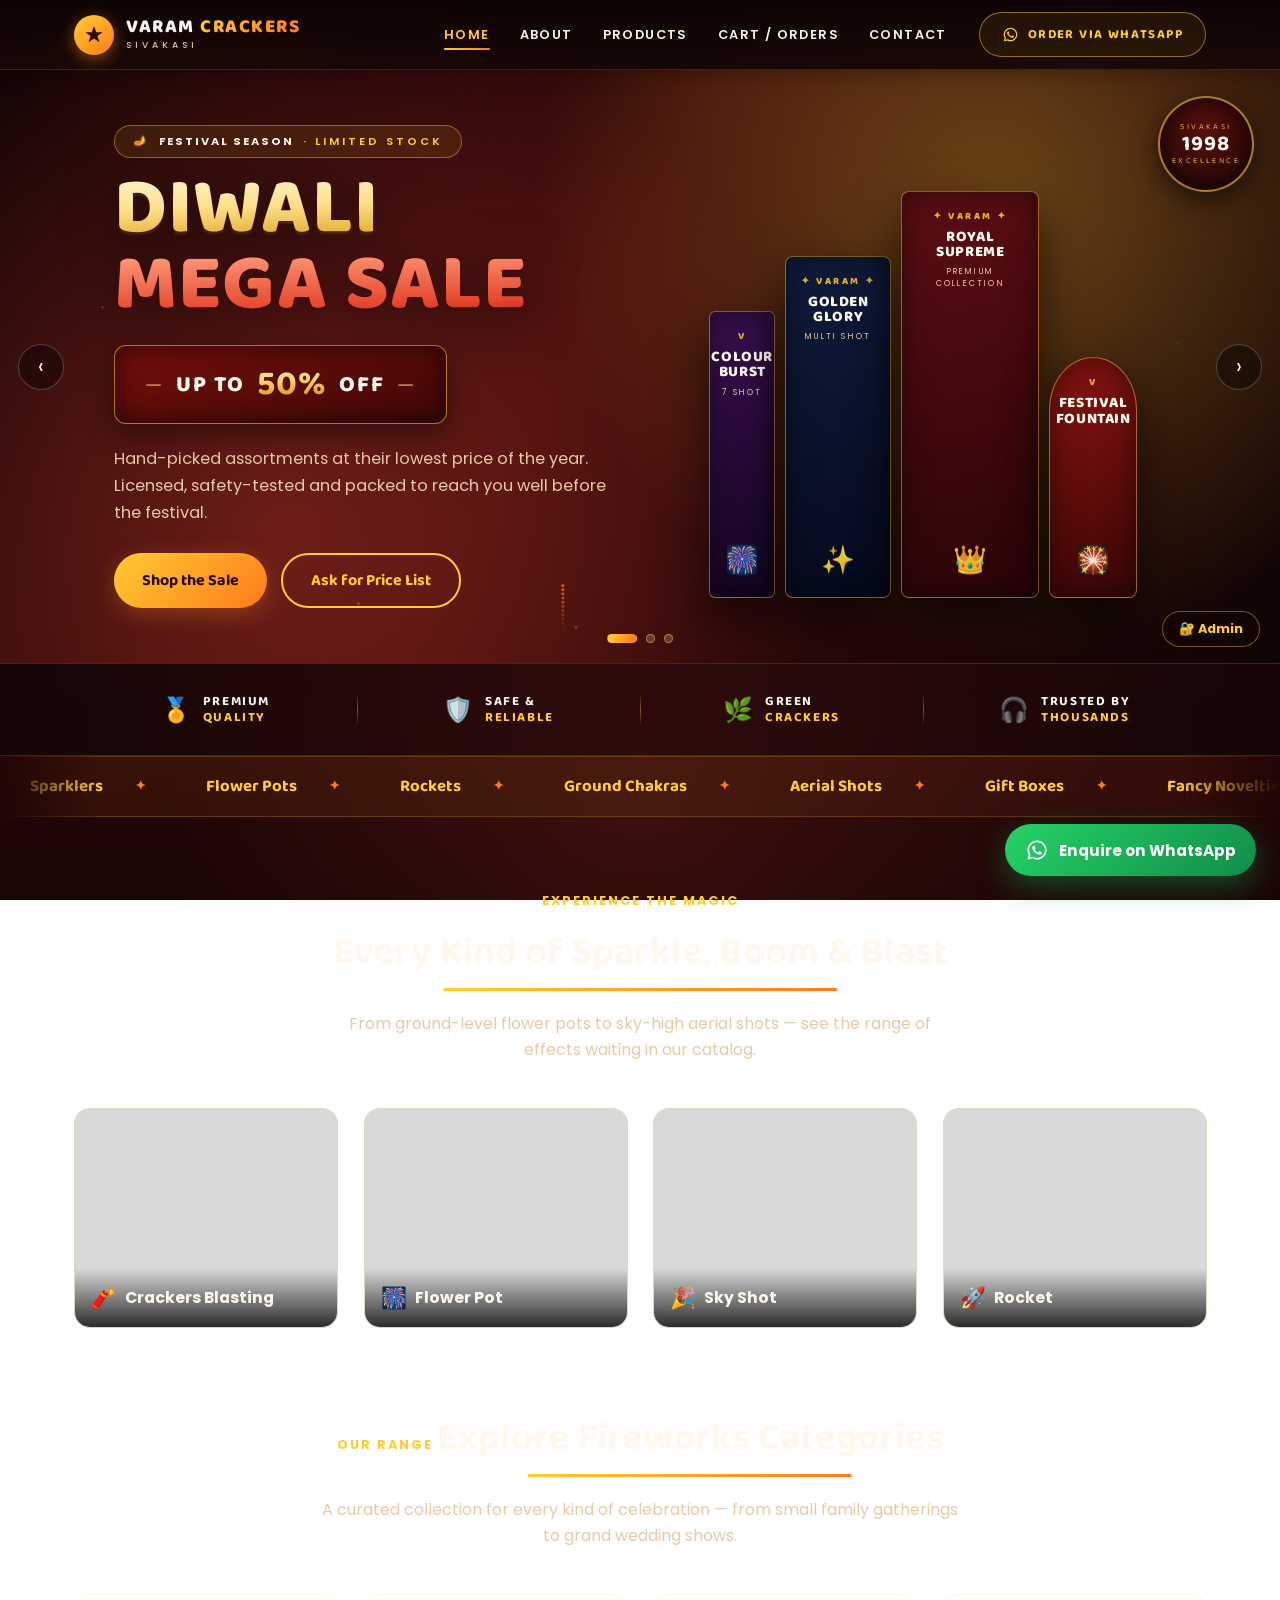
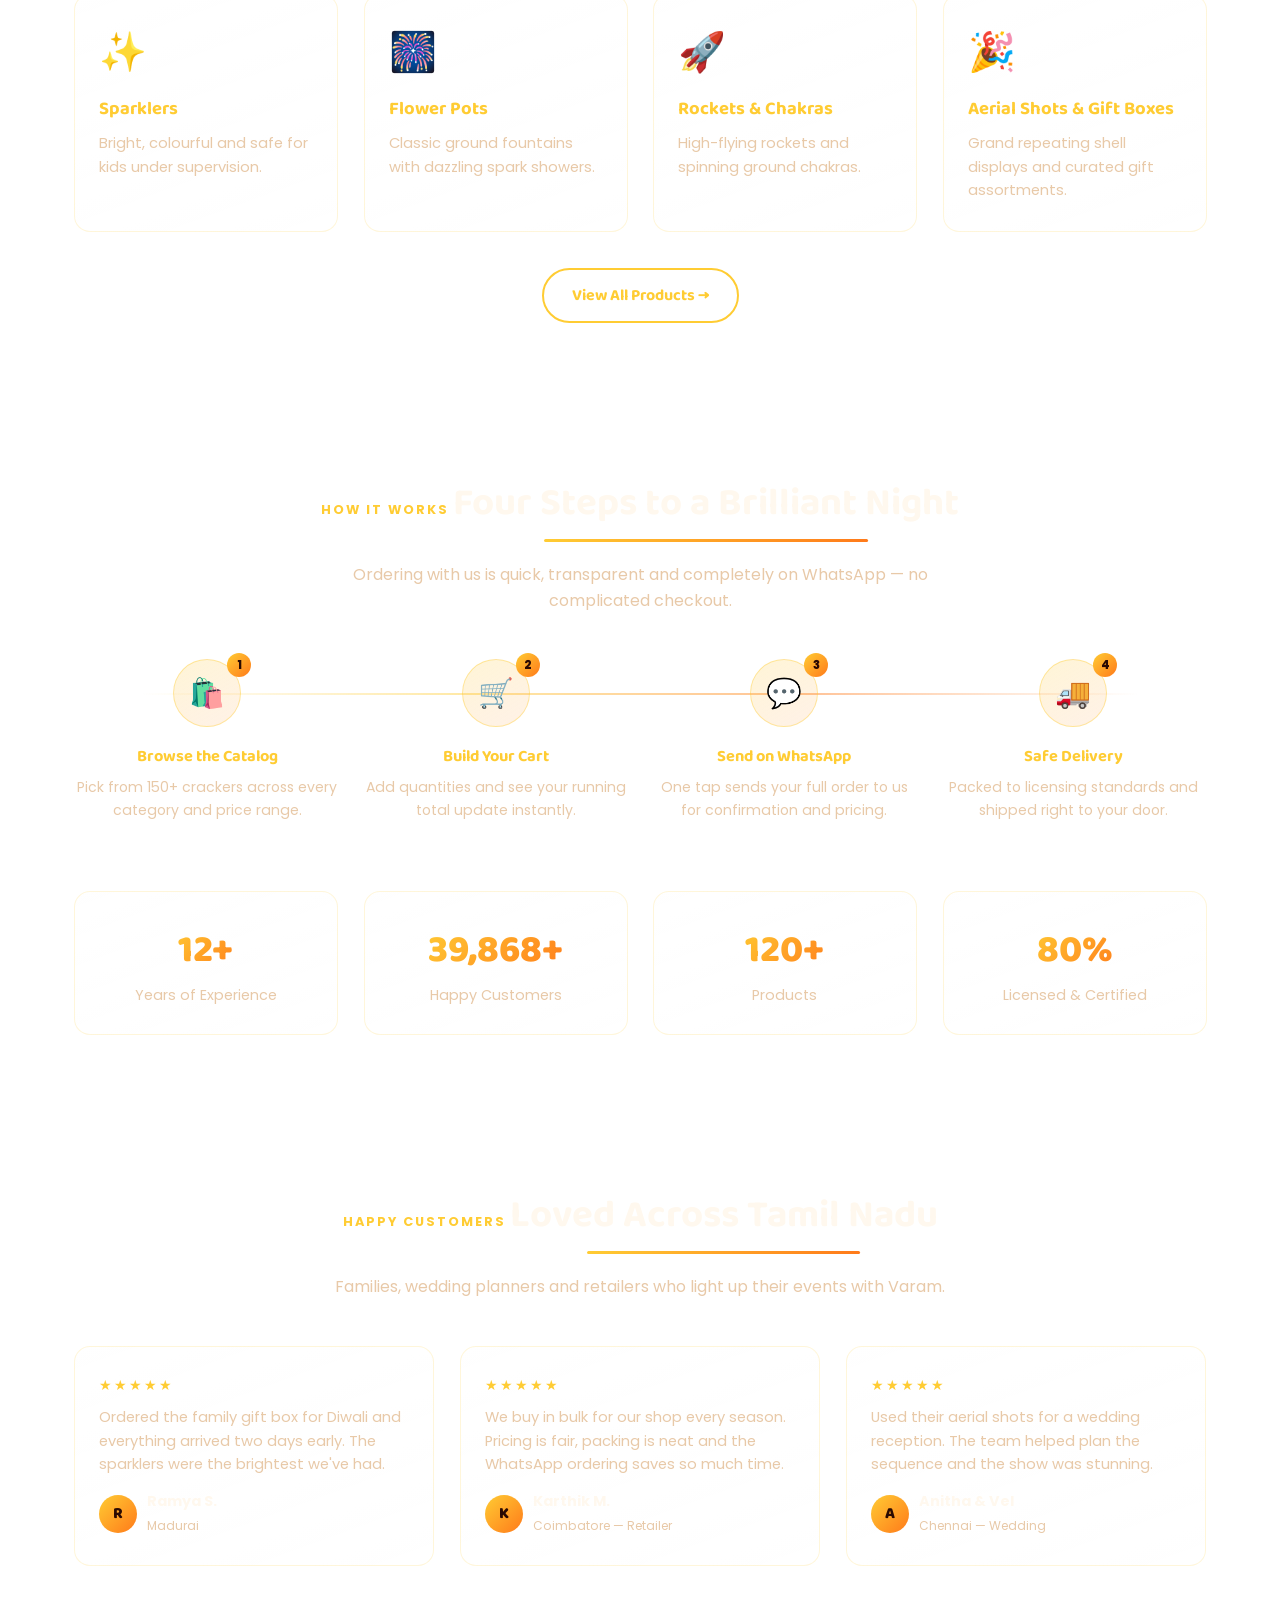
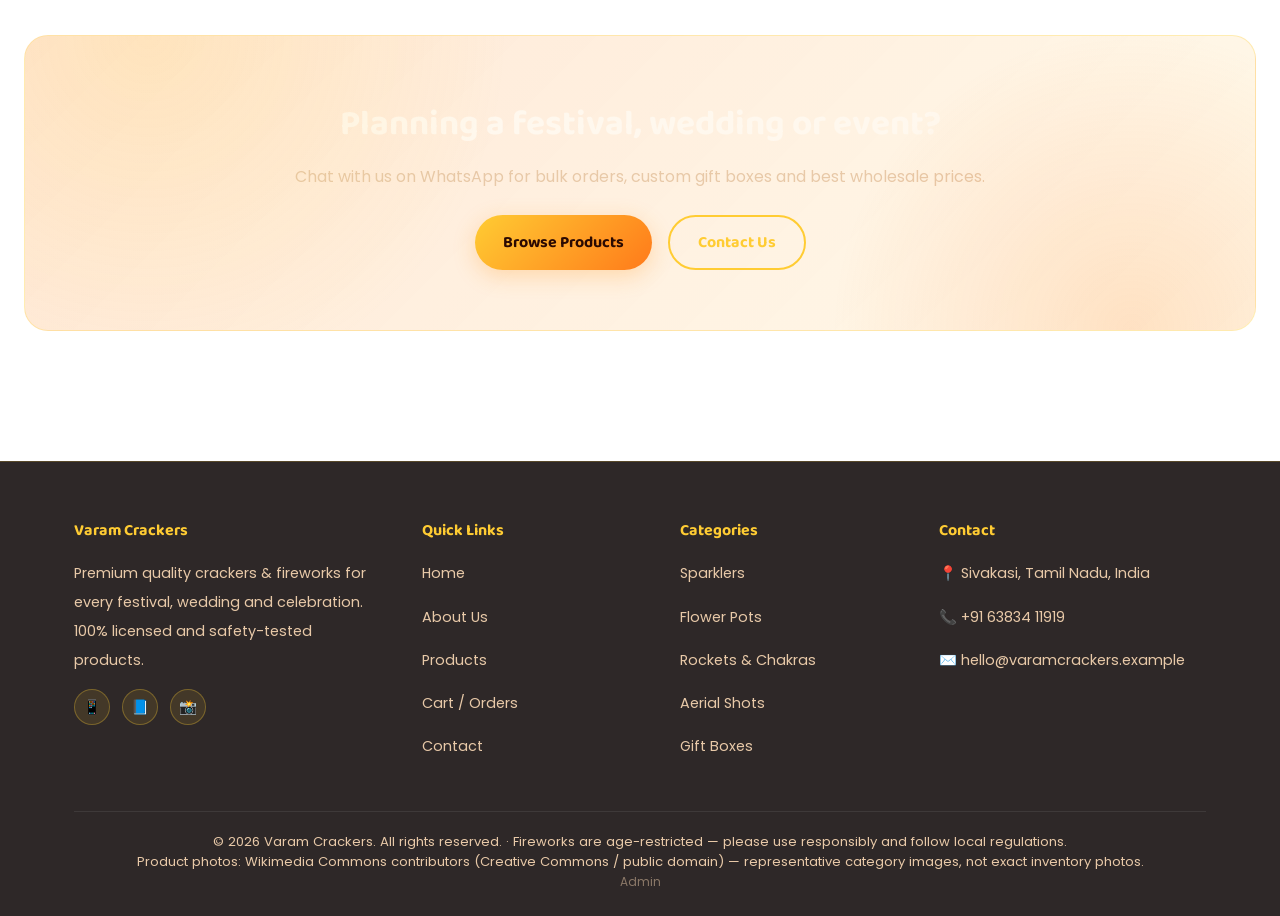
==== index.html @ 7afa8c86 "first commit" ====
<!DOCTYPE html>
<html lang="en">
<head>
<meta charset="UTF-8">
<meta name="viewport" content="width=device-width, initial-scale=1.0">
<title>Varam Crackers — Sivakasi's Pride, India's Celebration</title>
<meta name="description" content="Premium fireworks and crackers from Sivakasi for every festival, wedding and celebration. Shop sparklers, rockets, chakras, aerial shots and gift boxes.">
<link rel="icon" href="data:,">
<link rel="stylesheet" href="css/style.css">
</head>
<body>
<div class="sparkle-bg"></div>

<header class="site-header" id="site-header"></header>

<main>
  <!-- ================= HERO BANNER CAROUSEL ================= -->
  <section class="banner" id="heroBanner" aria-label="Featured offers">

    <!-- live fireworks drawn over every slide -->
    <canvas id="fireworks-canvas"></canvas>

    <!-- ---------- SLIDE 1 : DIWALI SALE ---------- -->
    <article class="banner-slide" data-theme="sale">
      <div class="slide-bg"></div>
      <div class="slide-fx"></div>
      <div class="banner-seal"><span><small>Sivakasi</small><b>1998</b><small>Excellence</small></span></div>
      <div class="banner-inner">
        <div class="banner-copy">
          <span class="banner-eyebrow">🪔 <b>Festival Season</b> · Limited Stock</span>
          <h2 class="banner-title">
            <span class="l1 gold-foil">Diwali</span>
            <span class="l2 crimson-foil">Mega Sale</span>
          </h2>
          <div class="banner-plaque">Up to <strong>50%</strong> Off</div>
          <p class="banner-sub">Hand-picked assortments at their lowest price of the year. Licensed, safety-tested and packed to reach you well before the festival.</p>
          <div class="banner-actions">
            <a href="products.html" class="btn btn-primary btn-pulse">Shop the Sale</a>
            <a href="https://wa.me/916383411919?text=Hi!%20I%27d%20like%20to%20know%20about%20the%20Diwali%20offers." target="_blank" rel="noopener" class="btn btn-outline">Ask for Price List</a>
          </div>
        </div>
        <div class="banner-art">
          <div class="pbox slim">
            <span class="pb-mark">V</span>
            <span class="pb-name">Colour<br>Burst</span>
            <span class="pb-kicker">7 Shot</span>
            <span class="pb-glyph">🎆</span>
          </div>
          <div class="pbox tall">
            <span class="pb-mark">✦ VARAM ✦</span>
            <span class="pb-name">Golden<br>Glory</span>
            <span class="pb-kicker">Multi Shot</span>
            <span class="pb-glyph">✨</span>
          </div>
          <div class="pbox wide">
            <span class="pb-mark">✦ VARAM ✦</span>
            <span class="pb-name">Royal<br>Supreme</span>
            <span class="pb-kicker">Premium Collection</span>
            <span class="pb-glyph">👑</span>
          </div>
          <div class="pbox cone">
            <span class="pb-mark">V</span>
            <span class="pb-name">Festival<br>Fountain</span>
            <span class="pb-glyph">🎇</span>
          </div>
        </div>
      </div>
    </article>

    <!-- ---------- SLIDE 2 : THE FULL RANGE ---------- -->
    <article class="banner-slide" data-theme="range">
      <div class="slide-bg"></div>
      <div class="slide-fx"></div>
      <div class="banner-seal"><span><small>Over</small><b>150</b><small>Products</small></span></div>
      <div class="banner-inner">
        <div class="banner-copy">
          <span class="banner-eyebrow">🎇 <b>The Full Range</b> · All Categories</span>
          <h2 class="banner-title">
            <span class="l1 gold-foil">Sparklers</span>
            <span class="l2 crimson-foil">to Sky Shows</span>
          </h2>
          <div class="banner-plaque">Over <strong>150</strong> Varieties</div>
          <p class="banner-sub">Kid-safe sparklers, classic flower pots, spinning chakras, thundering bijili and grand multi-shot aerial shells — every effect, one catalog.</p>
          <div class="banner-actions">
            <a href="products.html" class="btn btn-primary">Browse Catalog</a>
            <a href="about.html" class="btn btn-outline">Why Varam?</a>
          </div>
        </div>
        <div class="banner-art">
          <div class="pbox cone">
            <span class="pb-mark">V</span>
            <span class="pb-name">Flower<br>Pot</span>
            <span class="pb-glyph">🎇</span>
          </div>
          <div class="pbox wide ink">
            <span class="pb-mark">✦ VARAM ✦</span>
            <span class="pb-name">Sparkling<br>Wonders</span>
            <span class="pb-kicker">10 Shots</span>
            <span class="pb-glyph">✨</span>
          </div>
          <div class="pbox tall">
            <span class="pb-mark">✦ VARAM ✦</span>
            <span class="pb-name">Mighty<br>King</span>
            <span class="pb-kicker">King of Celebrations</span>
            <span class="pb-glyph">🦁</span>
          </div>
          <div class="pbox slim">
            <span class="pb-mark">V</span>
            <span class="pb-name">Sky<br>Rocket</span>
            <span class="pb-kicker">Aerial</span>
            <span class="pb-glyph">🚀</span>
          </div>
        </div>
      </div>
    </article>

    <!-- ---------- SLIDE 3 : BULK & WEDDINGS ---------- -->
    <article class="banner-slide" data-theme="bulk">
      <div class="slide-bg"></div>
      <div class="slide-fx"></div>
      <div class="banner-seal"><span><small>Bulk</small><b>25%</b><small>Extra Off</small></span></div>
      <div class="banner-inner">
        <div class="banner-copy">
          <span class="banner-eyebrow">🤝 <b>Wholesale &amp; Events</b> · Direct from Sivakasi</span>
          <h2 class="banner-title">
            <span class="l1 gold-foil">Bulk Orders</span>
            <span class="l2 crimson-foil">&amp; Weddings</span>
          </h2>
          <div class="banner-plaque">Factory <strong>Direct</strong> Pricing</div>
          <p class="banner-sub">Retailers, wedding planners and corporate gifting — we quote in minutes on WhatsApp and handle the licensing paperwork and safe transport.</p>
          <div class="banner-actions">
            <a href="https://wa.me/916383411919?text=Hi!%20I%27d%20like%20a%20bulk%2Fwholesale%20quote." target="_blank" rel="noopener" class="btn btn-primary btn-pulse">Get a Bulk Quote</a>
            <a href="contact.html" class="btn btn-outline">Talk to Us</a>
          </div>
        </div>
        <div class="banner-art">
          <div class="pbox tall emerald">
            <span class="pb-mark">✦ VARAM ✦</span>
            <span class="pb-name">Green<br>Line</span>
            <span class="pb-kicker">Low Emission</span>
            <span class="pb-glyph">🌿</span>
          </div>
          <div class="pbox wide">
            <span class="pb-mark">✦ VARAM ✦</span>
            <span class="pb-name">Wedding<br>Grand</span>
            <span class="pb-kicker">Event Package</span>
            <span class="pb-glyph">💍</span>
          </div>
          <div class="pbox tall ink">
            <span class="pb-mark">✦ VARAM ✦</span>
            <span class="pb-name">Bulk<br>Carton</span>
            <span class="pb-kicker">Wholesale</span>
            <span class="pb-glyph">📦</span>
          </div>
          <div class="pbox slim">
            <span class="pb-mark">V</span>
            <span class="pb-name">Gift<br>Box</span>
            <span class="pb-kicker">Corporate</span>
            <span class="pb-glyph">🎁</span>
          </div>
        </div>
      </div>
    </article>

    <button class="banner-arrow prev" type="button" aria-label="Previous slide">‹</button>
    <button class="banner-arrow next" type="button" aria-label="Next slide">›</button>
    <div class="banner-dots"></div>
    <a href="admin.html" class="admin-hero-btn" title="Admin login">🔐 Admin</a>
  </section>

  <!-- ================= TRUST STRIP ================= -->
  <div class="trust-strip">
    <div class="trust-grid">
      <div class="trust-item"><span class="ti-ico">🏅</span><span class="ti-txt">Premium<span>Quality</span></span></div>
      <div class="trust-item"><span class="ti-ico">🛡️</span><span class="ti-txt">Safe &amp;<span>Reliable</span></span></div>
      <div class="trust-item"><span class="ti-ico">🌿</span><span class="ti-txt">Green<span>Crackers</span></span></div>
      <div class="trust-item"><span class="ti-ico">🎧</span><span class="ti-txt">Trusted by<span>Thousands</span></span></div>
    </div>
  </div>

  <!-- ================= MARQUEE STRIP ================= -->
  <div class="marquee">
    <div class="marquee-track">
      <span>Sparklers</span>
      <span>Flower Pots</span>
      <span>Rockets</span>
      <span>Ground Chakras</span>
      <span>Aerial Shots</span>
      <span>Gift Boxes</span>
      <span>Fancy Novelties</span>
      <span>Bijili &amp; Bombs</span>
      <span>Kids Safe Range</span>
      <span>Bulk &amp; Wholesale</span>
    </div>
  </div>

  <!-- ================= EXPERIENCE THE MAGIC ================= -->
  <section>
    <div class="container">
      <div class="section-head" data-reveal>
        <span class="section-tag">Experience the Magic</span>
        <h2>Every Kind of Sparkle, Boom &amp; Blast</h2>
        <p>From ground-level flower pots to sky-high aerial shots — see the range of effects waiting in our catalog.</p>
      </div>
      <div class="grid grid-4">
        <div class="showcase-card" data-reveal="zoom" style="--d:0ms">
          <img src="https://commons.wikimedia.org/wiki/Special:FilePath/Firecracker%20String.jpg?width=500" alt="Crackers Blasting" loading="lazy" onerror="this.style.display='none'">
          <div class="showcase-label"><span>🧨</span> Crackers Blasting</div>
        </div>
        <div class="showcase-card" data-reveal="zoom" style="--d:110ms">
          <img src="https://commons.wikimedia.org/wiki/Special:FilePath/Diwali%20fireworks%202.jpg?width=500" alt="Flower Pot" loading="lazy" onerror="this.style.display='none'">
          <div class="showcase-label"><span>🎆</span> Flower Pot</div>
        </div>
        <div class="showcase-card" data-reveal="zoom" style="--d:220ms">
          <img src="https://commons.wikimedia.org/wiki/Special:FilePath/Different%20colors%20fireworks.jpg?width=500" alt="Sky Shot" loading="lazy" onerror="this.style.display='none'">
          <div class="showcase-label"><span>🎉</span> Sky Shot</div>
        </div>
        <div class="showcase-card" data-reveal="zoom" style="--d:330ms">
          <img src="https://commons.wikimedia.org/wiki/Special:FilePath/4th%20of%20July%20Fireworks%20-%20Washington%20DC%20(7511077340).jpg?width=500" alt="Rocket" loading="lazy" onerror="this.style.display='none'">
          <div class="showcase-label"><span>🚀</span> Rocket</div>
        </div>
      </div>
    </div>
  </section>

  <!-- ================= FEATURED CATEGORIES ================= -->
  <section style="padding-top:0;">
    <div class="container">
      <div class="section-head" data-reveal>
        <span class="section-tag">Our Range</span>
        <h2>Explore Fireworks Categories</h2>
        <p>A curated collection for every kind of celebration — from small family gatherings to grand wedding shows.</p>
      </div>
      <div class="grid grid-4">
        <div class="card beam glow-card tilt" data-reveal="flip" style="--d:0ms">
          <span class="icon">✨</span>
          <h3>Sparklers</h3>
          <p>Bright, colourful and safe for kids under supervision.</p>
        </div>
        <div class="card beam glow-card tilt" data-reveal="flip" style="--d:120ms">
          <span class="icon">🎆</span>
          <h3>Flower Pots</h3>
          <p>Classic ground fountains with dazzling spark showers.</p>
        </div>
        <div class="card beam glow-card tilt" data-reveal="flip" style="--d:240ms">
          <span class="icon">🚀</span>
          <h3>Rockets &amp; Chakras</h3>
          <p>High-flying rockets and spinning ground chakras.</p>
        </div>
        <div class="card beam glow-card tilt" data-reveal="flip" style="--d:360ms">
          <span class="icon">🎉</span>
          <h3>Aerial Shots &amp; Gift Boxes</h3>
          <p>Grand repeating shell displays and curated gift assortments.</p>
        </div>
      </div>
      <div class="text-center" style="margin-top:36px;" data-reveal>
        <a href="products.html" class="btn btn-outline">View All Products →</a>
      </div>
    </div>
  </section>

  <!-- ================= HOW IT WORKS ================= -->
  <section>
    <div class="container">
      <div class="section-head" data-reveal>
        <span class="section-tag">How It Works</span>
        <h2>Four Steps to a Brilliant Night</h2>
        <p>Ordering with us is quick, transparent and completely on WhatsApp — no complicated checkout.</p>
      </div>
      <div class="steps">
        <div class="step" data-reveal="zoom" style="--d:0ms">
          <span class="step-no">1</span>
          <div class="dot">🛍️</div>
          <h4>Browse the Catalog</h4>
          <p>Pick from 150+ crackers across every category and price range.</p>
        </div>
        <div class="step" data-reveal="zoom" style="--d:130ms">
          <span class="step-no">2</span>
          <div class="dot">🛒</div>
          <h4>Build Your Cart</h4>
          <p>Add quantities and see your running total update instantly.</p>
        </div>
        <div class="step" data-reveal="zoom" style="--d:260ms">
          <span class="step-no">3</span>
          <div class="dot">💬</div>
          <h4>Send on WhatsApp</h4>
          <p>One tap sends your full order to us for confirmation and pricing.</p>
        </div>
        <div class="step" data-reveal="zoom" style="--d:390ms">
          <span class="step-no">4</span>
          <div class="dot">🚚</div>
          <h4>Safe Delivery</h4>
          <p>Packed to licensing standards and shipped right to your door.</p>
        </div>
      </div>
    </div>
  </section>

  <!-- ================= STATS ================= -->
  <section style="padding-top:0;">
    <div class="container">
      <div class="grid grid-4">
        <div class="card stat-card glow-card" data-reveal="zoom" style="--d:0ms">
          <div class="num" data-count="15" data-suffix="+">0</div>
          <div class="label">Years of Experience</div>
        </div>
        <div class="card stat-card glow-card" data-reveal="zoom" style="--d:110ms">
          <div class="num" data-count="50000" data-suffix="+">0</div>
          <div class="label">Happy Customers</div>
        </div>
        <div class="card stat-card glow-card" data-reveal="zoom" style="--d:220ms">
          <div class="num" data-count="150" data-suffix="+">0</div>
          <div class="label">Products</div>
        </div>
        <div class="card stat-card glow-card" data-reveal="zoom" style="--d:330ms">
          <div class="num" data-count="100" data-suffix="%">0</div>
          <div class="label">Licensed &amp; Certified</div>
        </div>
      </div>
    </div>
  </section>

  <!-- ================= TESTIMONIALS ================= -->
  <section>
    <div class="container">
      <div class="section-head" data-reveal>
        <span class="section-tag">Happy Customers</span>
        <h2>Loved Across Tamil Nadu</h2>
        <p>Families, wedding planners and retailers who light up their events with Varam.</p>
      </div>
      <div class="grid grid-3">
        <div class="card quote-card glow-card" data-reveal="left" style="--d:0ms">
          <div class="stars">★★★★★</div>
          <p>Ordered the family gift box for Diwali and everything arrived two days early. The sparklers were the brightest we've had.</p>
          <div class="who">
            <span class="av">R</span>
            <span><b>Ramya S.</b><small>Madurai</small></span>
          </div>
        </div>
        <div class="card quote-card glow-card" data-reveal="zoom" style="--d:140ms">
          <div class="stars">★★★★★</div>
          <p>We buy in bulk for our shop every season. Pricing is fair, packing is neat and the WhatsApp ordering saves so much time.</p>
          <div class="who">
            <span class="av">K</span>
            <span><b>Karthik M.</b><small>Coimbatore — Retailer</small></span>
          </div>
        </div>
        <div class="card quote-card glow-card" data-reveal="right" style="--d:280ms">
          <div class="stars">★★★★★</div>
          <p>Used their aerial shots for a wedding reception. The team helped plan the sequence and the show was stunning.</p>
          <div class="who">
            <span class="av">A</span>
            <span><b>Anitha &amp; Vel</b><small>Chennai — Wedding</small></span>
          </div>
        </div>
      </div>
    </div>
  </section>

  <!-- ================= CTA BANNER ================= -->
  <section style="padding-top:0;">
    <div class="banner-cta" data-reveal="zoom">
      <h2>Planning a festival, wedding or event?</h2>
      <p>Chat with us on WhatsApp for bulk orders, custom gift boxes and best wholesale prices.</p>
      <div class="hero-actions">
        <a href="products.html" class="btn btn-primary btn-pulse">Browse Products</a>
        <a href="contact.html" class="btn btn-outline">Contact Us</a>
      </div>
    </div>
  </section>
</main>

<footer class="site-footer" id="site-footer"></footer>
<div id="whatsapp-float"></div>

<script src="js/main.js"></script>
<script>
  initSharedUI("index.html", "Hi! I'd like to enquire about your fireworks products.");
  initSlideFireworks(".slide-fx");
  initFireworksCanvas("fireworks-canvas");
  initHeroCarousel("#heroBanner", { interval: 6500 });
  initHomeAnimations();
</script>
</body>
</html>
---- css/style.css ----
/* =========================================================
   Varam Crackers — Shared Stylesheet
   ========================================================= */

@import url('https://fonts.googleapis.com/css2?family=Baloo+2:wght@500;600;700;800&family=Poppins:wght@300;400;500;600;700&display=swap');

:root{
  --maroon-1:#1a0505;
  --maroon-2:#3a0a0a;
  --maroon-3:#5c0e0e;
  --red:#c0392b;
  --red-2:#e8492f;
  --orange:#ff7a1a;
  --gold:#ffcc33;
  --gold-2:#f4b400;
  --cream:#fff8ee;
  --text-light:#fff3e0;
  --text-muted:#e8c9a8;
  --dark-glass: rgba(20,6,6,0.65);
  --shadow-glow: 0 0 25px rgba(255,204,51,0.35);
  --radius: 16px;
  --radius-sm: 10px;
  --maxw: 1180px;
}

*,*::before,*::after{ box-sizing:border-box; }
html{ scroll-behavior:smooth; }
body{
  margin:0;
  font-family:'Poppins', sans-serif;
  color:var(--text-light);
  background:
    radial-gradient(circle at 15% 20%, rgba(255,122,26,0.10), transparent 40%),
    radial-gradient(circle at 85% 10%, rgba(255,204,51,0.10), transparent 35%),
    radial-gradient(circle at 50% 90%, rgba(192,57,43,0.18), transparent 45%),
    linear-gradient(180deg, var(--maroon-1) 0%, var(--maroon-2) 45%, var(--maroon-1) 100%);
  background-attachment:fixed;
  min-height:100vh;
  overflow-x:hidden;
}

h1,h2,h3,h4,.brand,.btn,.nav-links a{
  font-family:'Baloo 2', sans-serif;
}

a{ color:inherit; text-decoration:none; }
img{ max-width:100%; display:block; }
ul{ margin:0; padding:0; list-style:none; }
input, select, textarea, button{ font-family:inherit; }

.container{
  max-width:var(--maxw);
  margin:0 auto;
  padding:0 24px;
}

/* Sparkle dots overlay */
.sparkle-bg{
  position:fixed; inset:0; pointer-events:none; z-index:0;
  background-image:
    radial-gradient(2px 2px at 20% 30%, rgba(255,204,51,0.6), transparent 60%),
    radial-gradient(2px 2px at 70% 60%, rgba(255,122,26,0.5), transparent 60%),
    radial-gradient(1.5px 1.5px at 40% 80%, rgba(255,255,255,0.4), transparent 60%),
    radial-gradient(1.5px 1.5px at 90% 25%, rgba(255,204,51,0.5), transparent 60%),
    radial-gradient(2px 2px at 55% 15%, rgba(255,255,255,0.3), transparent 60%);
  animation: twinkle 6s ease-in-out infinite alternate;
}
@keyframes twinkle{
  0%{ opacity:.5; }
  100%{ opacity:1; }
}

/* ================= HEADER ================= */
.site-header{
  position:sticky; top:0; z-index:100;
  background:var(--dark-glass);
  backdrop-filter:blur(10px);
  border-bottom:1px solid rgba(255,204,51,0.25);
  box-shadow:0 2px 20px rgba(0,0,0,0.35);
}
.header-inner{
  display:flex; align-items:center; justify-content:space-between;
  padding:14px 24px; max-width:var(--maxw); margin:0 auto;
}
.brand{
  display:flex; align-items:center; gap:10px;
  font-size:1.5rem; font-weight:700; color:var(--gold);
  letter-spacing:.3px;
}
.brand .flame{ font-size:1.7rem; filter:drop-shadow(0 0 8px rgba(255,150,30,0.8)); }
.brand small{ display:block; font-family:'Poppins',sans-serif; font-size:.6rem; font-weight:400; color:var(--text-muted); letter-spacing:2px; text-transform:uppercase; }

.nav-links{ display:flex; align-items:center; gap:6px; }
.nav-links a{
  padding:10px 16px; border-radius:999px; font-weight:600; font-size:.98rem;
  color:var(--text-light); transition:all .25s ease; position:relative;
}
.nav-links a:hover{ background:rgba(255,204,51,0.12); color:var(--gold); }
.nav-links a.active{
  background:linear-gradient(135deg, var(--gold), var(--orange));
  color:#2b0a02;
  box-shadow:var(--shadow-glow);
}
.nav-links a.cart-link{ display:flex; align-items:center; gap:6px; }
.cart-badge{
  background:var(--red-2); color:#fff; font-size:.7rem; font-weight:700;
  border-radius:999px; min-width:20px; height:20px; display:inline-flex;
  align-items:center; justify-content:center; padding:0 5px;
}

.nav-toggle{
  display:none; background:none; border:none; color:var(--gold); font-size:1.6rem; cursor:pointer;
}

@media (max-width: 860px){
  .nav-toggle{ display:block; }
  .nav-links{
    position:absolute; top:100%; left:0; right:0;
    flex-direction:column; align-items:stretch; gap:2px;
    background:rgba(20,6,6,0.97); backdrop-filter:blur(10px);
    padding:12px; border-bottom:1px solid rgba(255,204,51,0.25);
    display:none;
  }
  .nav-links.open{ display:flex; }
  .nav-links a{ text-align:center; }
}

/* ================= BUTTONS ================= */
.btn{
  display:inline-flex; align-items:center; justify-content:center; gap:8px;
  padding:13px 28px; border-radius:999px; font-weight:700; font-size:1rem;
  border:none; cursor:pointer; transition:transform .2s ease, box-shadow .2s ease;
  white-space:nowrap;
}
.btn:hover{ transform:translateY(-2px); }
.btn-primary{
  background:linear-gradient(135deg, var(--gold) 0%, var(--orange) 100%);
  color:#2b0a02; box-shadow:0 6px 20px rgba(255,150,30,0.35);
}
.btn-primary:hover{ box-shadow:0 10px 28px rgba(255,150,30,0.5); }
.btn-outline{
  background:transparent; color:var(--gold); border:2px solid var(--gold);
}
.btn-outline:hover{ background:rgba(255,204,51,0.12); }
.btn-whatsapp{
  background:linear-gradient(135deg,#25d366,#128c4a); color:#fff;
  box-shadow:0 6px 20px rgba(37,211,102,0.35);
}
.btn-block{ width:100%; }
.btn-sm{ padding:8px 16px; font-size:.85rem; }
.btn:disabled{ opacity:.5; cursor:not-allowed; transform:none; }

/* ================= HERO ================= */
.hero{
  position:relative; padding:90px 24px 70px; text-align:center; overflow:hidden;
}
.hero canvas{ position:absolute; inset:0; width:100%; height:100%; z-index:0; }
.hero-content{ position:relative; z-index:2; max-width:820px; margin:0 auto; }
.hero-tag{
  display:inline-block; padding:6px 18px; border-radius:999px; margin-bottom:18px;
  background:rgba(255,204,51,0.12); border:1px solid rgba(255,204,51,0.4);
  color:var(--gold); font-weight:600; font-size:.85rem; letter-spacing:1px;
}
.hero h1{
  font-size:clamp(2.2rem, 5vw, 3.6rem); line-height:1.1; margin:0 0 18px;
  background:linear-gradient(135deg,#fff8ee, var(--gold) 55%, var(--orange));
  -webkit-background-clip:text; background-clip:text; color:transparent;
}
.hero p{ font-size:1.15rem; color:var(--text-muted); margin:0 0 32px; line-height:1.6; }
.hero-actions{ display:flex; gap:16px; justify-content:center; flex-wrap:wrap; }

.admin-hero-btn{
  position:absolute; top:18px; right:24px; z-index:3;
  display:inline-flex; align-items:center; gap:6px;
  padding:8px 16px; border-radius:999px; font-size:.8rem; font-weight:700;
  color:var(--gold); border:1.5px solid rgba(255,204,51,0.4); background:rgba(20,6,6,0.55);
  backdrop-filter:blur(6px); transition:all .2s ease;
}
.admin-hero-btn:hover{ background:rgba(255,204,51,0.15); border-color:var(--gold); }
@media (max-width:560px){
  .admin-hero-btn{ top:10px; right:12px; padding:7px 12px; font-size:.72rem; }
}

/* ================= SECTIONS ================= */
section{ position:relative; z-index:1; padding:70px 0; }
.section-head{ text-align:center; max-width:640px; margin:0 auto 46px; }
.section-tag{ color:var(--gold); font-weight:700; letter-spacing:2px; font-size:.8rem; text-transform:uppercase; }
.section-head h2{ font-size:clamp(1.7rem,3.5vw,2.4rem); margin:10px 0 12px; color:var(--cream); }
.section-head p{ color:var(--text-muted); line-height:1.6; }

/* ================= CARDS / GRID ================= */
.grid{ display:grid; gap:26px; }
.grid-4{ grid-template-columns:repeat(4,1fr); }
.grid-3{ grid-template-columns:repeat(3,1fr); }
.grid-2{ grid-template-columns:repeat(2,1fr); }
@media (max-width:980px){ .grid-4{ grid-template-columns:repeat(2,1fr);} .grid-3{ grid-template-columns:repeat(2,1fr);} }
@media (max-width:620px){ .grid-4,.grid-3,.grid-2{ grid-template-columns:1fr; } }

.card{
  background:linear-gradient(160deg, rgba(255,255,255,0.05), rgba(255,255,255,0.02));
  border:1px solid rgba(255,204,51,0.18);
  border-radius:var(--radius);
  padding:28px 24px;
  transition:transform .25s ease, box-shadow .25s ease, border-color .25s ease;
}
.card:hover{
  transform:translateY(-6px);
  border-color:rgba(255,204,51,0.5);
  box-shadow:0 14px 34px rgba(0,0,0,0.35), var(--shadow-glow);
}
.card .icon{ font-size:2.4rem; margin-bottom:14px; display:block; }
.card h3{ margin:0 0 8px; color:var(--gold); font-size:1.15rem; }
.card p{ color:var(--text-muted); font-size:.92rem; line-height:1.6; margin:0; }

.stat-card{ text-align:center; }
.stat-card .num{
  font-family:'Baloo 2',sans-serif; font-size:2.4rem; font-weight:800;
  background:linear-gradient(135deg,var(--gold),var(--orange));
  -webkit-background-clip:text; background-clip:text; color:transparent;
}
.stat-card .label{ color:var(--text-muted); font-size:.9rem; margin-top:4px; }

/* ================= HOME SHOWCASE CARDS ================= */
.showcase-card{
  position:relative; border-radius:var(--radius); overflow:hidden; height:220px;
  border:1px solid rgba(255,204,51,0.18); background:rgba(0,0,0,0.15);
}
.showcase-card img{ width:100%; height:100%; object-fit:cover; transition:transform .35s ease; display:block; }
.showcase-card:hover img{ transform:scale(1.08); }
.showcase-label{
  position:absolute; bottom:0; left:0; right:0; padding:14px 16px;
  background:linear-gradient(180deg, transparent, rgba(0,0,0,0.8));
  color:var(--cream); font-weight:700; display:flex; align-items:center; gap:8px; font-size:.98rem;
}
.showcase-label span{ font-size:1.3rem; }

/* ================= PRODUCT CARD ================= */
.category-bar{ display:flex; gap:10px; flex-wrap:wrap; justify-content:center; margin-bottom:40px; }
.chip{
  padding:9px 18px; border-radius:999px; border:1.5px solid rgba(255,204,51,0.35);
  background:rgba(255,255,255,0.03); color:var(--text-light); font-weight:600; font-size:.88rem;
  cursor:pointer; transition:all .2s ease;
}
.chip:hover{ border-color:var(--gold); }
.chip.active{ background:linear-gradient(135deg,var(--gold),var(--orange)); color:#2b0a02; border-color:transparent; }

.product-card{
  display:flex; flex-direction:column; background:linear-gradient(160deg, rgba(255,255,255,0.05), rgba(255,255,255,0.02));
  border:1px solid rgba(255,204,51,0.18); border-radius:var(--radius); overflow:hidden;
  transition:transform .25s ease, box-shadow .25s ease, border-color .25s ease;
}
.product-card:hover{ transform:translateY(-6px); border-color:rgba(255,204,51,0.5); box-shadow:0 14px 34px rgba(0,0,0,0.35), var(--shadow-glow); }
.product-media{
  height:170px; display:flex; align-items:center; justify-content:center; font-size:3.4rem;
  background:radial-gradient(circle at 50% 30%, rgba(255,204,51,0.18), transparent 70%), rgba(0,0,0,0.15);
  position:relative; overflow:hidden;
}
.product-media img{
  width:100%; height:100%; object-fit:cover;
  filter:saturate(1.1) contrast(1.05);
  transition:transform .3s ease;
}
.product-card:hover .product-media img{ transform:scale(1.06); }
.product-fallback-icon{ font-size:3.4rem; line-height:1; }
.product-tag{
  position:absolute; top:10px; left:10px; background:var(--red-2); color:#fff;
  font-size:.68rem; font-weight:700; padding:4px 10px; border-radius:999px; text-transform:uppercase; letter-spacing:.5px;
}
.product-body{ padding:18px 20px 20px; display:flex; flex-direction:column; gap:10px; flex:1; }
.product-body h3{ margin:0; color:var(--cream); font-size:1.05rem; }
.product-cat{ color:var(--gold); font-size:.75rem; font-weight:600; text-transform:uppercase; letter-spacing:.5px; }
.product-desc{ color:var(--text-muted); font-size:.85rem; line-height:1.5; margin:0; flex:1; }
.product-price{ font-size:1.25rem; font-weight:800; color:var(--gold); font-family:'Baloo 2',sans-serif; }
.product-price span{ font-size:.75rem; color:var(--text-muted); font-weight:500; }

.qty-row{ display:flex; align-items:center; gap:10px; }
.stepper{ display:flex; align-items:center; border:1.5px solid rgba(255,204,51,0.35); border-radius:999px; overflow:hidden; }
.stepper button{
  width:32px; height:32px; background:rgba(255,204,51,0.08); color:var(--gold); border:none;
  font-size:1.1rem; cursor:pointer; font-weight:700;
}
.stepper button:hover{ background:rgba(255,204,51,0.2); }
.stepper input{
  width:42px; text-align:center; background:transparent; border:none; color:var(--text-light); font-weight:600;
}
.stepper input:focus{ outline:none; }

/* ================= PRODUCT LIST VIEW ================= */
.product-list{ display:flex; flex-direction:column; gap:18px; }
.product-row{
  display:flex; align-items:center; gap:22px; padding:18px;
  background:linear-gradient(160deg, rgba(255,255,255,0.05), rgba(255,255,255,0.02));
  border:1px solid rgba(255,204,51,0.18); border-radius:var(--radius);
  transition:transform .2s ease, box-shadow .2s ease, border-color .2s ease;
}
.product-row:hover{
  transform:translateY(-3px); border-color:rgba(255,204,51,0.5);
  box-shadow:0 12px 28px rgba(0,0,0,0.3), var(--shadow-glow);
}
.product-row-media{
  position:relative; width:110px; height:110px; border-radius:12px; overflow:hidden; flex-shrink:0;
  background:radial-gradient(circle at 50% 30%, rgba(255,204,51,0.18), transparent 70%), rgba(0,0,0,0.15);
  display:flex; align-items:center; justify-content:center; font-size:2.4rem;
}
.product-row-media img{ width:100%; height:100%; object-fit:cover; filter:saturate(1.1) contrast(1.05); }
.product-row-media .product-tag{ position:absolute; top:6px; left:6px; font-size:.6rem; padding:3px 8px; }
.product-row-body{ flex:1; min-width:0; display:flex; flex-direction:column; gap:4px; }
.product-row-body h3{ margin:2px 0 4px; color:var(--cream); font-size:1.08rem; }
.product-row-body .product-desc{ margin:0; }
.product-row-actions{ display:flex; flex-direction:column; align-items:flex-end; gap:12px; flex-shrink:0; }
.qty-label{ margin:0; font-size:.78rem; color:var(--text-muted); font-weight:600; }

/* ===== Quantity stepper (− / +) — shared by product & admin pages ===== */
.qty-stepper{
  display:inline-flex; align-items:center; border:1.5px solid rgba(255,204,51,0.3);
  border-radius:10px; background:rgba(0,0,0,0.25); overflow:hidden;
}
.qty-stepper:focus-within{ border-color:var(--gold); }
.qty-stepper .qty-btn{
  width:32px; height:38px; flex-shrink:0; display:flex; align-items:center; justify-content:center;
  background:rgba(255,204,51,0.08); color:var(--gold); border:none; padding:0;
  font-size:1.15rem; font-weight:700; line-height:1; cursor:pointer;
  transition:background .15s ease, color .15s ease;
  -webkit-user-select:none; user-select:none;
}
.qty-stepper .qty-btn:hover{ background:rgba(255,204,51,0.22); }
.qty-stepper .qty-btn:active{ background:rgba(255,204,51,0.34); }
.qty-stepper .qty-btn:disabled{ opacity:.35; cursor:not-allowed; background:rgba(255,204,51,0.05); }
.qty-stepper .qty-input,
.qty-stepper .stock-qty-input{
  width:48px; height:38px; text-align:center; padding:0 2px; border:none;
  background:transparent; color:var(--text-light); font-weight:700;
}
.qty-stepper .qty-input:focus,
.qty-stepper .stock-qty-input:focus{ outline:none; }
/* hide native number spinner arrows */
.qty-stepper input[type=number]{ -moz-appearance:textfield; appearance:textfield; }
.qty-stepper input[type=number]::-webkit-outer-spin-button,
.qty-stepper input[type=number]::-webkit-inner-spin-button{ -webkit-appearance:none; margin:0; }

@media (max-width:720px){
  .product-row{ flex-wrap:wrap; }
  .product-row-actions{ width:100%; align-items:stretch; }
  .qty-row{ justify-content:space-between; }
}

.low-stock-note{ color:#ffb020; font-size:.78rem; font-weight:700; margin:2px 0 0; }
.product-row.out-of-stock{ opacity:.65; }
.product-row.out-of-stock .product-row-media img{ filter:grayscale(0.6); }
.stock-badge{
  position:absolute; top:6px; right:6px; z-index:2; background:rgba(20,6,6,0.9); color:#ff8a80;
  font-size:.62rem; font-weight:700; padding:3px 8px; border-radius:999px; text-transform:uppercase; letter-spacing:.5px;
  border:1px solid rgba(255,138,128,0.5);
}

/* ================= TOAST ================= */
.toast{
  position:fixed; bottom:100px; right:24px; z-index:400;
  background:linear-gradient(135deg,var(--gold),var(--orange)); color:#2b0a02;
  padding:14px 22px; border-radius:12px; font-weight:700; box-shadow:0 10px 30px rgba(0,0,0,0.4);
  opacity:0; transform:translateY(20px); transition:all .35s ease; pointer-events:none;
}
.toast.show{ opacity:1; transform:translateY(0); }

/* ================= WHATSAPP FLOAT ================= */
.wa-float{
  position:fixed; bottom:24px; right:24px; z-index:300;
  display:flex; align-items:center; gap:10px;
  background:linear-gradient(135deg,#25d366,#128c4a); color:#fff;
  padding:14px 20px; border-radius:999px; font-weight:700; font-size:.95rem;
  box-shadow:0 10px 30px rgba(18,140,74,0.5);
  animation: pulseWa 2.4s ease-in-out infinite;
}
.wa-float:hover{ transform:scale(1.05); }
.wa-float svg{ width:24px; height:24px; }
@keyframes pulseWa{
  0%,100%{ box-shadow:0 10px 30px rgba(18,140,74,0.5); }
  50%{ box-shadow:0 10px 40px rgba(37,211,102,0.85); }
}
@media (max-width:560px){
  .wa-float span{ display:none; }
  .wa-float{ padding:16px; }
}

/* ================= FOOTER ================= */
.site-footer{
  background:rgba(10,3,3,0.85); border-top:1px solid rgba(255,204,51,0.2);
  padding:56px 0 24px; margin-top:60px;
}
.footer-grid{ display:grid; grid-template-columns:1.4fr 1fr 1fr 1.2fr; gap:36px; margin-bottom:36px; }
@media (max-width:800px){ .footer-grid{ grid-template-columns:1fr 1fr; } }
@media (max-width:520px){ .footer-grid{ grid-template-columns:1fr; } }
.footer-grid h4{ color:var(--gold); margin:0 0 16px; font-size:1rem; }
.footer-grid p, .footer-grid a{ color:var(--text-muted); font-size:.9rem; line-height:2; }
.footer-grid a:hover{ color:var(--gold); }
.footer-bottom{
  border-top:1px solid rgba(255,255,255,0.08); padding-top:20px; text-align:center;
  color:var(--text-muted); font-size:.82rem;
}
.customer-file-widget{
  display:flex; align-items:center; justify-content:center; gap:12px; flex-wrap:wrap;
  padding-bottom:20px; margin-bottom:20px; border-bottom:1px solid rgba(255,255,255,0.08);
}
.file-status{ font-size:.82rem; color:var(--text-muted); }
.file-status.connected{ color:#4ade80; font-weight:600; }
.form-note{
  display:flex; gap:10px; align-items:flex-start; background:rgba(37,211,102,0.08);
  border:1px solid rgba(37,211,102,0.3); border-radius:var(--radius-sm); padding:12px 16px;
  font-size:.82rem; color:var(--text-muted); margin-bottom:20px;
}
.social-row{ display:flex; gap:12px; margin-top:6px; }
.social-row a{
  width:36px; height:36px; border-radius:50%; display:flex; align-items:center; justify-content:center;
  background:rgba(255,204,51,0.1); border:1px solid rgba(255,204,51,0.3);
}
.social-row a:hover{ background:var(--gold); color:#2b0a02; }

/* ================= FORMS ================= */
.form-panel{
  background:linear-gradient(160deg, rgba(255,255,255,0.05), rgba(255,255,255,0.02));
  border:1px solid rgba(255,204,51,0.2); border-radius:var(--radius); padding:34px;
}
.form-row{ display:grid; gap:18px; margin-bottom:18px; }
.form-row.two{ grid-template-columns:1fr 1fr; }
@media (max-width:600px){ .form-row.two{ grid-template-columns:1fr; } }
label{ display:block; font-size:.85rem; font-weight:600; color:var(--gold); margin-bottom:8px; }
input[type=text], input[type=tel], input[type=email], input[type=number], input[type=password], select, textarea{
  width:100%; padding:13px 16px; border-radius:var(--radius-sm); border:1.5px solid rgba(255,204,51,0.25);
  background:rgba(0,0,0,0.25); color:var(--text-light); font-size:.95rem; transition:border-color .2s ease;
}
input::placeholder, textarea::placeholder{ color:rgba(232,201,168,0.55); }

/* password field with show/hide eye toggle */
.pw-field{ position:relative; }
.pw-field input{ padding-right:48px; }
.pw-toggle{
  position:absolute; top:50%; right:6px; transform:translateY(-50%);
  width:36px; height:36px; display:flex; align-items:center; justify-content:center;
  background:transparent; border:none; padding:0; cursor:pointer;
  color:var(--text-muted); border-radius:8px; transition:color .18s ease, background .18s ease;
}
.pw-toggle:hover{ color:var(--gold); background:rgba(255,204,51,0.12); }
.pw-toggle svg{ width:20px; height:20px; display:block; }
.pw-toggle .eye-off{ display:none; }
.pw-toggle.showing{ color:var(--gold); }
.pw-toggle.showing .eye-on{ display:none; }
.pw-toggle.showing .eye-off{ display:block; }
/* kill Edge/IE's built-in reveal button so there aren't two */
.pw-field input::-ms-reveal, .pw-field input::-ms-clear{ display:none; }
input:focus, select:focus, textarea:focus{ outline:none; border-color:var(--gold); }
input[readonly]{ background:rgba(255,204,51,0.08); font-weight:700; color:var(--gold); cursor:not-allowed; }
textarea{ resize:vertical; min-height:90px; }
.field-hint{ font-size:.75rem; color:var(--text-muted); margin-top:6px; }
.error-msg{ color:#ff8a80; font-size:.78rem; margin-top:6px; display:none; }
.invalid{ border-color:#ff5c4d !important; }
.invalid + .error-msg{ display:block; }

/* ================= CART PAGE ================= */
.cart-layout{ display:grid; grid-template-columns:1.3fr 1fr; gap:32px; align-items:start; }
@media (max-width:900px){ .cart-layout{ grid-template-columns:1fr; } }
.cart-item{
  display:flex; align-items:center; gap:16px; padding:16px; border-radius:var(--radius-sm);
  border:1px solid rgba(255,204,51,0.15); background:rgba(255,255,255,0.03); margin-bottom:14px;
}
.cart-item .media{ font-size:2rem; width:56px; height:56px; border-radius:12px; display:flex; align-items:center; justify-content:center; background:rgba(255,204,51,0.1); flex-shrink:0; overflow:hidden; }
.cart-item .media img{ width:100%; height:100%; object-fit:cover; }
.cart-item .info{ flex:1; min-width:0; }
.cart-item .info h4{ margin:0 0 4px; color:var(--cream); font-size:.98rem; }
.cart-item .info .unit-price{ color:var(--text-muted); font-size:.8rem; }
.cart-item .subtotal{ font-weight:700; color:var(--gold); min-width:80px; text-align:right; }
.cart-item .remove-btn{ background:none; border:none; color:#ff8a80; font-size:1.2rem; cursor:pointer; padding:4px 8px; }
.cart-item-warning{ color:#ff8a80; font-size:.78rem; font-weight:600; margin-top:4px; }
.empty-state{ text-align:center; padding:60px 20px; color:var(--text-muted); }
.empty-state .icon{ font-size:3rem; margin-bottom:16px; }

.summary-row{ display:flex; justify-content:space-between; padding:10px 0; color:var(--text-muted); font-size:.92rem; border-bottom:1px dashed rgba(255,204,51,0.2); }
.summary-row.total{ color:var(--gold); font-weight:800; font-size:1.15rem; border-bottom:none; padding-top:16px; }

.badge-note{
  display:flex; gap:10px; align-items:flex-start; background:rgba(255,204,51,0.08);
  border:1px solid rgba(255,204,51,0.25); border-radius:var(--radius-sm); padding:14px 16px; font-size:.85rem; color:var(--text-muted);
  margin-top:18px;
}

/* misc */
.mt-0{ margin-top:0; }
.text-center{ text-align:center; }
.divider{ height:1px; background:rgba(255,204,51,0.15); margin:24px 0; }
.pill-list{ display:flex; flex-wrap:wrap; gap:10px; justify-content:center; }
.pill-list li{
  background:rgba(255,204,51,0.08); border:1px solid rgba(255,204,51,0.25); padding:8px 16px;
  border-radius:999px; font-size:.85rem; color:var(--text-muted); font-weight:600;
}
.banner-cta{
  text-align:center; padding:60px 24px; border-radius:24px; margin:0 24px;
  background:linear-gradient(135deg, rgba(255,122,26,0.18), rgba(255,204,51,0.1));
  border:1px solid rgba(255,204,51,0.3);
}
.banner-cta h2{ color:var(--cream); font-size:clamp(1.6rem,3vw,2.2rem); margin:0 0 12px; }
.banner-cta p{ color:var(--text-muted); margin:0 0 26px; }

/* ================= COLLAPSIBLE SECTION ================= */
.btn.collapse-btn{
  display:flex; align-items:center; justify-content:center; gap:10px;
}
.btn.collapse-btn .chev{
  font-size:.85em; line-height:1; transition:transform .22s ease; display:inline-block;
}
.btn.collapse-btn[aria-expanded="true"] .chev{ transform:rotate(180deg); }
.btn.collapse-btn .chev-right{ transition:transform .22s ease; display:inline-block; }
.btn.collapse-btn:hover .chev-right{ transform:translateX(4px); }
.collapse-body{ animation:collapseIn .22s ease; }
@keyframes collapseIn{
  from{ opacity:0; transform:translateY(-6px); }
  to{ opacity:1; transform:none; }
}

/* ================= EXCEL STOCK IMPORT ================= */
.drop-zone{
  border:2px dashed rgba(255,204,51,0.35); border-radius:var(--radius); padding:30px 20px;
  text-align:center; background:rgba(0,0,0,0.18); cursor:pointer;
  transition:border-color .18s ease, background .18s ease, transform .18s ease;
}
.drop-zone:hover{ border-color:var(--gold); background:rgba(255,204,51,0.07); }
.drop-zone.dragging{ border-color:var(--gold); background:rgba(255,204,51,0.14); transform:scale(1.01); }
.drop-zone .dz-icon{ font-size:2.2rem; margin-bottom:10px; }
.drop-zone .dz-main{ color:var(--cream); font-weight:700; margin:0 0 6px; }
.drop-zone .dz-sub{ color:var(--text-muted); font-size:.8rem; margin:0; }
.drop-zone input[type=file]{ display:none; }

.import-summary{
  display:flex; flex-wrap:wrap; gap:10px; margin:18px 0 14px;
}
.import-chip{
  font-size:.78rem; font-weight:700; padding:6px 12px; border-radius:999px;
  background:rgba(255,204,51,0.1); border:1px solid rgba(255,204,51,0.3); color:var(--text-muted);
}
.import-chip.ok{ color:#4ade80; border-color:rgba(74,222,128,0.4); background:rgba(74,222,128,0.1); }
.import-chip.warn{ color:#ffb020; border-color:rgba(255,176,32,0.4); background:rgba(255,176,32,0.1); }

.import-table-wrap{ max-height:320px; overflow-y:auto; border:1px solid rgba(255,204,51,0.18); border-radius:var(--radius-sm); }
table.import-table{ width:100%; border-collapse:collapse; font-size:.85rem; }
table.import-table th, table.import-table td{ padding:9px 12px; text-align:left; border-bottom:1px solid rgba(255,204,51,0.12); }
table.import-table th{
  position:sticky; top:0; z-index:1; background:#2b0808; color:var(--gold);
  font-size:.72rem; text-transform:uppercase; letter-spacing:.5px;
}
table.import-table td{ color:var(--text-light); }
table.import-table tr:last-child td{ border-bottom:none; }
table.import-table td.num{ text-align:right; font-weight:700; font-variant-numeric:tabular-nums; }
table.import-table td.was{ color:var(--text-muted); }
table.import-table td.now{ color:var(--gold); }
table.import-table .renamed{ display:block; font-size:.72rem; color:var(--text-muted); margin-top:2px; }
.delta-up{ color:#4ade80; font-weight:700; }
.delta-down{ color:#ff8a80; font-weight:700; }
.delta-same{ color:var(--text-muted); }

.import-actions{ display:flex; flex-wrap:wrap; gap:10px; margin-top:18px; }
.import-actions .btn{ flex:1; min-width:180px; }
.import-unmatched{
  margin-top:14px; background:rgba(255,176,32,0.08); border:1px solid rgba(255,176,32,0.3);
  border-radius:var(--radius-sm); padding:12px 14px; font-size:.8rem; color:var(--text-muted);
}
.import-unmatched strong{ color:#ffb020; }
.import-unmatched ul{ margin:8px 0 0; padding-left:18px; list-style:disc; }
.import-unmatched li{ margin:3px 0; }

/* ================= ADMIN TOPBAR (profile / settings) ================= */
.admin-topbar{
  display:flex; align-items:center; gap:12px; justify-content:flex-end;
  margin-bottom:20px; position:relative;
}
.admin-topbar .topbar-hello{
  margin-right:auto; color:var(--text-muted); font-size:.9rem;
}
.admin-topbar .topbar-hello strong{ color:var(--cream); font-weight:700; }
.icon-btn{
  width:44px; height:44px; flex-shrink:0; display:flex; align-items:center; justify-content:center;
  border-radius:50%; cursor:pointer; padding:0;
  background:rgba(255,204,51,0.08); border:1.5px solid rgba(255,204,51,0.3); color:var(--gold);
  transition:background .18s ease, border-color .18s ease, transform .18s ease;
}
.icon-btn:hover{ background:rgba(255,204,51,0.2); border-color:var(--gold); transform:translateY(-1px); }
.icon-btn.active{ background:var(--gold); border-color:var(--gold); color:#3a0a0a; }
.icon-btn svg{ width:22px; height:22px; display:block; }

.admin-popover{
  display:none; position:absolute; top:56px; right:0; z-index:40; width:min(340px, calc(100vw - 40px));
  background:linear-gradient(160deg, #2b0808, #1d0505);
  border:1px solid rgba(255,204,51,0.35); border-radius:var(--radius);
  box-shadow:0 18px 44px rgba(0,0,0,0.55); padding:20px; text-align:left;
}
.admin-popover.open{ display:block; }
.admin-popover h3{ margin:0 0 4px; color:var(--cream); font-size:1rem; }
.admin-popover .pop-note{ color:var(--text-muted); font-size:.78rem; line-height:1.5; margin:0 0 16px; }
.admin-popover label{ font-size:.78rem; }
.admin-popover .form-row{ margin-bottom:12px; }
.admin-popover .divider{ margin:16px 0; }

.profile-head{ display:flex; align-items:center; gap:12px; margin-bottom:16px; }
.profile-avatar{
  width:52px; height:52px; flex-shrink:0; border-radius:50%; display:flex; align-items:center; justify-content:center;
  background:linear-gradient(135deg, var(--gold), var(--gold-2)); color:#3a0a0a;
  font-family:'Baloo 2',sans-serif; font-weight:800; font-size:1.15rem; letter-spacing:.5px;
}
.profile-head .who{ min-width:0; }
.profile-head .who .nm{ color:var(--cream); font-weight:700; font-size:1rem; margin:0; overflow-wrap:anywhere; }
.role-badge{
  display:inline-block; margin-top:4px; font-size:.68rem; font-weight:700; letter-spacing:.6px;
  text-transform:uppercase; padding:3px 10px; border-radius:999px;
  background:rgba(255,204,51,0.14); border:1px solid rgba(255,204,51,0.35); color:var(--gold);
}
.pw-strength{ font-size:.75rem; font-weight:700; margin-top:6px; }
.pw-strength.weak{ color:#ff8a80; }
.pw-strength.fair{ color:#ffb020; }
.pw-strength.good{ color:#4ade80; }

@media (max-width:600px){
  .admin-popover{ right:auto; left:0; }
  .admin-topbar .topbar-hello{ font-size:.82rem; }
}

/* ================= ADMIN PANEL ================= */
.admin-row{
  display:flex; align-items:center; gap:18px; padding:16px;
  background:linear-gradient(160deg, rgba(255,255,255,0.05), rgba(255,255,255,0.02));
  border:1px solid rgba(255,204,51,0.18); border-radius:var(--radius-sm); margin-bottom:12px;
}
.admin-row-media{
  width:64px; height:64px; border-radius:10px; overflow:hidden; flex-shrink:0;
  display:flex; align-items:center; justify-content:center; font-size:1.8rem;
  background:rgba(255,204,51,0.08);
}
.admin-row-media img{ width:100%; height:100%; object-fit:cover; }
.admin-row-body{ flex:1; min-width:0; }
.admin-row-body h4{ margin:2px 0; color:var(--cream); font-size:.98rem; }
.admin-row-price{ color:var(--text-muted); font-size:.85rem; }
.admin-row-toggle{ display:flex; align-items:center; gap:14px; flex-shrink:0; flex-wrap:wrap; justify-content:flex-end; }
.stock-state{ font-size:.8rem; font-weight:700; min-width:96px; text-align:right; }
.stock-state.in{ color:#4ade80; }
.stock-state.out{ color:#ff8a80; }
.qty-edit{ display:flex; align-items:center; gap:8px; }

.switch{ position:relative; display:inline-block; width:46px; height:26px; flex-shrink:0; }
.switch input{ opacity:0; width:0; height:0; position:absolute; }
.slider{
  position:absolute; cursor:pointer; inset:0; background:rgba(255,255,255,0.15);
  border-radius:999px; transition:.2s; border:1px solid rgba(255,204,51,0.3);
}
.slider::before{
  content:""; position:absolute; height:18px; width:18px; left:3px; bottom:3px;
  background:#fff; border-radius:50%; transition:.2s;
}
.switch input:checked + .slider{ background:linear-gradient(135deg,var(--gold),var(--orange)); }
.switch input:checked + .slider::before{ transform:translateX(20px); }

@media (max-width:600px){
  .admin-row{ flex-wrap:wrap; }
}

/* ----- Admin stock table (simple data table — no photos/cards) ----- */
.admin-stock-table-wrap{
  overflow-x:auto; border:1px solid rgba(255,204,51,0.18); border-radius:var(--radius-sm);
}
table.admin-stock-table{ width:100%; border-collapse:collapse; min-width:760px; table-layout:fixed; }
table.admin-stock-table th{
  text-align:left; padding:12px 14px; font-size:.72rem; font-weight:700; text-transform:uppercase;
  letter-spacing:.6px; color:var(--gold); background:rgba(255,204,51,0.08);
  border-bottom:1px solid rgba(255,204,51,0.18); white-space:nowrap;
}
table.admin-stock-table td{
  padding:12px 14px; border-bottom:1px solid rgba(255,204,51,0.1); vertical-align:middle;
  color:var(--text-light); font-size:.88rem; overflow-wrap:break-word;
}
table.admin-stock-table tr:last-child td{ border-bottom:none; }
table.admin-stock-table tr:hover td{ background:rgba(255,255,255,0.02); }
/* Fixed column widths so the header always sits directly over its
   column's content, no matter how wide any single row's text is. */
table.admin-stock-table th:nth-child(1), table.admin-stock-table td:nth-child(1){ width:26%; color:var(--cream); font-weight:700; }
table.admin-stock-table th:nth-child(2), table.admin-stock-table td:nth-child(2){ width:20%; color:var(--text-muted); }
table.admin-stock-table th:nth-child(3), table.admin-stock-table td:nth-child(3){ width:14%; color:var(--text-muted); }
table.admin-stock-table th:nth-child(4), table.admin-stock-table td:nth-child(4){ width:12%; }
table.admin-stock-table th:nth-child(5), table.admin-stock-table td:nth-child(5){ width:10%; }
table.admin-stock-table th:nth-child(6), table.admin-stock-table td:nth-child(6){ width:18%; }
table.admin-stock-table td.num, table.admin-stock-table th.num{ text-align:center; }
table.admin-stock-table td.admin-stock-update, table.admin-stock-table th.admin-stock-update{ text-align:center; }
table.admin-stock-table .stock-state{ font-size:.88rem; font-weight:700; }
table.admin-stock-table .stock-state.in{ color:#4ade80; }
table.admin-stock-table .stock-state.low{ color:#ffb020; }
table.admin-stock-table .stock-state.out{ color:#ff8a80; }
.stock-warning{ display:block; font-size:.68rem; font-weight:700; margin-top:2px; }
.stock-warning.low{ color:#ffb020; }
.stock-warning.out{ color:#ff8a80; }
table.admin-stock-table .qty-edit{ display:inline-flex; flex-wrap:nowrap; justify-content:center; }

@media (max-width:600px){
  table.admin-stock-table{ min-width:680px; }
}

.admin-footer-link{ opacity:.5; font-size:.75rem; }
.admin-footer-link:hover{ opacity:1; }


/* =========================================================
   HOME PAGE — CREATIVE / ANIMATED LAYER
   (scoped mostly to .home-* and [data-reveal] so other pages
   are untouched)
   ========================================================= */

/* ---------- SCROLL REVEAL ---------- */
[data-reveal]{
  opacity:0;
  transform:translateY(34px);
  transition:opacity .8s cubic-bezier(.16,1,.3,1), transform .8s cubic-bezier(.16,1,.3,1);
  will-change:opacity, transform;
}
[data-reveal="left"]{ transform:translateX(-46px); }
[data-reveal="right"]{ transform:translateX(46px); }
[data-reveal="zoom"]{ transform:scale(.9); }
[data-reveal="flip"]{ transform:perspective(900px) rotateX(-14deg) translateY(30px); }
[data-reveal].revealed{
  opacity:1;
  transform:none;
}

/* ---------- HERO UPGRADES ---------- */
.hero{ padding:110px 24px 90px; min-height:88vh; display:flex; align-items:center; }
.hero-content{ width:100%; }

/* soft moving colour orbs behind the hero */
.hero-orbs{ position:absolute; inset:0; z-index:0; pointer-events:none; overflow:hidden; }
.hero-orbs i{
  position:absolute; border-radius:50%; filter:blur(70px); opacity:.5;
  animation:orbDrift 18s ease-in-out infinite alternate;
}
.hero-orbs i:nth-child(1){ width:340px; height:340px; left:-80px; top:6%;  background:rgba(255,122,26,.45); animation-duration:20s; }
.hero-orbs i:nth-child(2){ width:300px; height:300px; right:-70px; top:22%; background:rgba(255,204,51,.35); animation-duration:26s; animation-delay:-6s; }
.hero-orbs i:nth-child(3){ width:380px; height:380px; left:38%; bottom:-140px; background:rgba(192,57,43,.5); animation-duration:23s; animation-delay:-11s; }
@keyframes orbDrift{
  0%{   transform:translate3d(0,0,0) scale(1); }
  50%{  transform:translate3d(50px,-40px,0) scale(1.15); }
  100%{ transform:translate3d(-40px,30px,0) scale(.92); }
}

.hero-tag{
  position:relative; overflow:hidden;
  animation:fadeUp .9s cubic-bezier(.16,1,.3,1) both;
}
.hero-tag::after{
  content:""; position:absolute; inset:0;
  background:linear-gradient(110deg, transparent 20%, rgba(255,255,255,.45), transparent 80%);
  transform:translateX(-120%);
  animation:sheen 3.6s ease-in-out 1.4s infinite;
}
@keyframes sheen{ 0%{ transform:translateX(-120%);} 55%,100%{ transform:translateX(160%);} }

/* IMPORTANT: the gradient must live on the inner lines, NOT on the <h1>.
   A parent with background-clip:text uses ALL descendant glyphs as its mask,
   so opacity:0 children still punch through — which made every rotating
   word show at once. Each line now clips its own gradient. */
.hero h1{
  background:none;
  -webkit-background-clip:border-box; background-clip:border-box;
  color:var(--cream);
  animation:fadeUp 1s cubic-bezier(.16,1,.3,1) .1s both;
}
.hero h1 .hl-line,
.word-rotator > span{
  background:linear-gradient(115deg,#fff8ee 0%, var(--gold) 35%, var(--orange) 55%, #fff8ee 80%);
  background-size:250% auto;
  -webkit-background-clip:text; background-clip:text;
  color:transparent;
  animation:shimmerText 7s linear infinite;
}
.hero h1 .hl-line{ display:inline-block; }
@keyframes shimmerText{ to{ background-position:250% center; } }

.hero p{ animation:fadeUp 1s cubic-bezier(.16,1,.3,1) .22s both; }
.hero-actions{ animation:fadeUp 1s cubic-bezier(.16,1,.3,1) .34s both; }

@keyframes fadeUp{
  from{ opacity:0; transform:translateY(28px); }
  to{ opacity:1; transform:none; }
}

/* rotating word inside the headline */
.word-rotator{
  display:inline-grid;
  vertical-align:top;
  justify-items:center;
  text-align:center;
  perspective:600px;
}
.word-rotator > span{
  grid-area:1/1;
  white-space:nowrap;
  opacity:0;
  visibility:hidden;
  transform:translateY(55%) rotateX(-75deg);
  transition:opacity .45s ease, transform .55s cubic-bezier(.16,1,.3,1), visibility .55s;
}
.word-rotator > span.on{ opacity:1; visibility:visible; transform:none; }
.word-rotator > span.out{ opacity:0; visibility:visible; transform:translateY(-55%) rotateX(75deg); }

/* animated scroll cue */
.scroll-cue{
  position:absolute; left:50%; bottom:22px; transform:translateX(-50%);
  z-index:3; display:flex; flex-direction:column; align-items:center; gap:8px;
  color:var(--text-muted); font-size:.7rem; letter-spacing:2.5px; text-transform:uppercase;
  animation:fadeUp 1s ease 1s both;
}
.scroll-cue .mouse{
  width:24px; height:38px; border:2px solid rgba(255,204,51,.55); border-radius:14px;
  position:relative;
}
.scroll-cue .mouse::before{
  content:""; position:absolute; left:50%; top:7px; width:3px; height:7px; border-radius:2px;
  background:var(--gold); transform:translateX(-50%);
  animation:wheel 1.8s ease-in-out infinite;
}
@keyframes wheel{ 0%{ opacity:0; transform:translate(-50%,0);} 30%{opacity:1;} 100%{ opacity:0; transform:translate(-50%,14px);} }
@media (max-width:860px){ .scroll-cue{ display:none; } }

/* ---------- BUTTONS: shimmer + ripple ---------- */
.btn{ position:relative; overflow:hidden; }
.btn::before{
  content:""; position:absolute; top:0; left:-140%; width:60%; height:100%;
  background:linear-gradient(100deg, transparent, rgba(255,255,255,.35), transparent);
  transform:skewX(-22deg); transition:left .65s ease; pointer-events:none;
}
.btn:hover::before{ left:150%; }
.btn-primary{ box-shadow:0 6px 22px rgba(255,150,30,.28); }
.btn-pulse{ animation:btnPulse 2.6s ease-in-out infinite; }
@keyframes btnPulse{
  0%,100%{ box-shadow:0 6px 22px rgba(255,150,30,.30); }
  50%{ box-shadow:0 10px 34px rgba(255,150,30,.62); }
}

/* ---------- MARQUEE STRIP ---------- */
.marquee{
  position:relative; z-index:1; overflow:hidden; padding:16px 0;
  border-block:1px solid rgba(255,204,51,.2);
  background:linear-gradient(90deg, rgba(255,122,26,.10), rgba(255,204,51,.06), rgba(192,57,43,.12));
  -webkit-mask-image:linear-gradient(90deg, transparent, #000 8%, #000 92%, transparent);
  mask-image:linear-gradient(90deg, transparent, #000 8%, #000 92%, transparent);
}
.marquee-track{ display:flex; width:max-content; animation:marquee 28s linear infinite; }
.marquee:hover .marquee-track{ animation-play-state:paused; }
.marquee-track span{
  display:inline-flex; align-items:center; gap:10px; padding:0 30px;
  font-family:'Baloo 2',sans-serif; font-weight:700; font-size:1.05rem;
  color:var(--gold); white-space:nowrap;
}
.marquee-track span::after{ content:"✦"; color:var(--orange); font-size:.8rem; margin-left:22px; }
@keyframes marquee{ from{ transform:translateX(0);} to{ transform:translateX(-50%);} }

/* ---------- TILT / GLOW CARDS ---------- */
.tilt{
  transform-style:preserve-3d;
  transition:transform .18s ease-out, box-shadow .3s ease, border-color .3s ease;
}
.glow-card{ position:relative; overflow:hidden; isolation:isolate; }
.glow-card::before{
  content:""; position:absolute; inset:-1px; z-index:-1; border-radius:inherit;
  background:radial-gradient(320px circle at var(--mx,50%) var(--my,50%), rgba(255,204,51,.22), transparent 62%);
  opacity:0; transition:opacity .35s ease;
}
.glow-card:hover::before{ opacity:1; }

.card .icon{ transition:transform .35s cubic-bezier(.34,1.56,.64,1); display:inline-block; }
.card:hover .icon{ transform:translateY(-6px) scale(1.18) rotate(-8deg); }

/* animated gradient border on hover */
.card.beam{ position:relative; }
.card.beam::after{
  content:""; position:absolute; inset:0; border-radius:inherit; padding:1.5px;
  background:conic-gradient(from var(--a,0deg), transparent 0 62%, var(--gold) 78%, var(--orange) 88%, transparent 100%);
  -webkit-mask:linear-gradient(#000 0 0) content-box, linear-gradient(#000 0 0);
  -webkit-mask-composite:xor; mask-composite:exclude;
  opacity:0; transition:opacity .3s ease; pointer-events:none;
}
.card.beam:hover::after{ opacity:1; animation:spinBeam 2.4s linear infinite; }
@property --a{ syntax:'<angle>'; initial-value:0deg; inherits:false; }
@keyframes spinBeam{ to{ --a:360deg; } }

/* ---------- SHOWCASE UPGRADES ---------- */
.showcase-card{ transition:transform .4s cubic-bezier(.16,1,.3,1), box-shadow .4s ease, border-color .4s ease; }
.showcase-card::after{
  content:""; position:absolute; inset:0;
  background:linear-gradient(135deg, rgba(255,204,51,.28), transparent 55%);
  opacity:0; transition:opacity .4s ease; pointer-events:none;
}
.showcase-card:hover{
  transform:translateY(-8px) scale(1.015);
  border-color:rgba(255,204,51,.55);
  box-shadow:0 20px 48px rgba(0,0,0,.45), var(--shadow-glow);
}
.showcase-card:hover::after{ opacity:1; }
.showcase-label{ transition:padding-bottom .35s ease; }
.showcase-card:hover .showcase-label{ padding-bottom:22px; }

/* ---------- PILL LIST ---------- */
.pill-list li{ transition:transform .25s ease, border-color .25s ease, background .25s ease; }
.pill-list li:hover{ transform:translateY(-4px) scale(1.04); border-color:var(--gold); background:rgba(255,204,51,.14); }

/* ---------- STAT COUNTERS ---------- */
.stat-card{ position:relative; overflow:hidden; }
.stat-card .num{ display:inline-block; }
.stat-card::after{
  content:""; position:absolute; left:50%; bottom:0; width:0; height:2px;
  background:linear-gradient(90deg, var(--gold), var(--orange));
  transform:translateX(-50%); transition:width .45s ease;
}
.stat-card:hover::after{ width:70%; }

/* ---------- STEPS / TIMELINE ---------- */
.steps{ display:grid; grid-template-columns:repeat(4,1fr); gap:22px; position:relative; }
.steps::before{
  content:""; position:absolute; left:6%; right:6%; top:34px; height:2px;
  background:linear-gradient(90deg, transparent, rgba(255,204,51,.45), rgba(255,122,26,.45), transparent);
}
@media (max-width:900px){ .steps{ grid-template-columns:repeat(2,1fr);} .steps::before{ display:none; } }
@media (max-width:560px){ .steps{ grid-template-columns:1fr; } }
.step{ text-align:center; position:relative; z-index:1; }
.step .dot{
  width:68px; height:68px; margin:0 auto 16px; border-radius:50%;
  display:grid; place-items:center; font-size:1.8rem;
  background:linear-gradient(150deg, rgba(255,204,51,.20), rgba(255,122,26,.10));
  border:1.5px solid rgba(255,204,51,.4);
  box-shadow:0 0 0 0 rgba(255,204,51,.35);
  transition:transform .3s cubic-bezier(.34,1.56,.64,1), box-shadow .3s ease;
}
.step:hover .dot{ transform:translateY(-6px) scale(1.08); box-shadow:0 0 0 10px rgba(255,204,51,.10), var(--shadow-glow); }
.step h4{ margin:0 0 6px; color:var(--gold); font-size:1.02rem; }
.step p{ margin:0; color:var(--text-muted); font-size:.88rem; line-height:1.6; }
.step .step-no{
  position:absolute; top:-6px; left:50%; margin-left:20px;
  width:24px; height:24px; border-radius:50%; display:grid; place-items:center;
  font-size:.72rem; font-weight:800; color:#2b0a02;
  background:linear-gradient(135deg,var(--gold),var(--orange));
}

/* ---------- TESTIMONIALS ---------- */
.quote-card{ position:relative; }
.quote-card::before{
  content:"❝"; position:absolute; top:6px; right:18px;
  font-size:3.6rem; line-height:1; color:rgba(255,204,51,.18);
  font-family:Georgia, serif;
}
.quote-card .who{ margin-top:14px; display:flex; align-items:center; gap:10px; }
.quote-card .who .av{
  width:38px; height:38px; border-radius:50%; display:grid; place-items:center;
  background:linear-gradient(135deg,var(--gold),var(--orange)); color:#2b0a02; font-weight:800;
  font-family:'Baloo 2',sans-serif;
}
.quote-card .who b{ color:var(--cream); font-size:.9rem; display:block; }
.quote-card .who small{ color:var(--text-muted); font-size:.76rem; }
.stars{ color:var(--gold); letter-spacing:2px; font-size:.9rem; margin-bottom:10px; }

/* ---------- COUNTDOWN / CTA BANNER ---------- */
.banner-cta{ position:relative; overflow:hidden; }
.banner-cta::after{
  content:""; position:absolute; inset:0; pointer-events:none;
  background:
    radial-gradient(600px circle at 10% 0%, rgba(255,204,51,.16), transparent 60%),
    radial-gradient(500px circle at 90% 100%, rgba(255,122,26,.18), transparent 60%);
  animation:ctaGlow 8s ease-in-out infinite alternate;
}
@keyframes ctaGlow{ from{ opacity:.55; } to{ opacity:1; } }

/* ---------- FLOATING EMOJI CONFETTI (decorative) ---------- */
.floaties{ position:absolute; inset:0; overflow:hidden; pointer-events:none; z-index:0; }
.floaties i{
  position:absolute; bottom:-40px; font-style:normal; font-size:1.2rem; opacity:.25;
  animation:floatUp linear infinite;
}
@keyframes floatUp{
  0%{   transform:translateY(0) rotate(0deg); opacity:0; }
  10%{  opacity:.35; }
  90%{  opacity:.25; }
  100%{ transform:translateY(-115vh) rotate(320deg); opacity:0; }
}

/* ---------- SECTION HEADINGS: underline draw ---------- */
.section-head h2{ position:relative; display:inline-block; }
.section-head h2::after{
  content:""; position:absolute; left:50%; bottom:-8px; height:3px; width:0; border-radius:2px;
  transform:translateX(-50%);
  background:linear-gradient(90deg, var(--gold), var(--orange));
  transition:width .8s cubic-bezier(.16,1,.3,1) .2s;
}
.section-head.revealed h2::after,
.section-head [data-reveal].revealed h2::after{ width:64%; }

/* ---------- SCROLL PROGRESS BAR ---------- */
.scroll-progress{
  position:fixed; top:0; left:0; height:3px; width:0; z-index:999;
  background:linear-gradient(90deg, var(--gold), var(--orange), var(--red-2));
  box-shadow:0 0 12px rgba(255,204,51,.7);
  transition:width .1s linear;
}

/* ---------- BACK TO TOP ---------- */
.to-top{
  position:fixed; right:24px; bottom:96px; z-index:60;
  width:44px; height:44px; border-radius:50%; display:grid; place-items:center;
  background:rgba(20,6,6,.75); border:1.5px solid rgba(255,204,51,.45); color:var(--gold);
  backdrop-filter:blur(6px); cursor:pointer; font-size:1.1rem;
  opacity:0; visibility:hidden; transform:translateY(14px);
  transition:opacity .3s ease, transform .3s ease, visibility .3s, background .2s;
}
.to-top.show{ opacity:1; visibility:visible; transform:none; }
.to-top:hover{ background:rgba(255,204,51,.18); }
@media (max-width:560px){ .to-top{ right:14px; bottom:86px; } }

/* ---------- STAGGER HELPER ---------- */
[data-reveal][style*="--d"]{ transition-delay:var(--d); }

/* ---------- REDUCED MOTION ---------- */
@media (prefers-reduced-motion: reduce){
  *,*::before,*::after{
    animation-duration:.001ms !important;
    animation-iteration-count:1 !important;
    transition-duration:.001ms !important;
    scroll-behavior:auto !important;
  }
  [data-reveal]{ opacity:1 !important; transform:none !important; }
  .hero-orbs, .floaties, .scroll-cue{ display:none; }
  .marquee-track{ animation:none; }
}


/* =========================================================
   HEADER v2 — logo mark, uppercase nav, WhatsApp CTA
   (overrides the base header rules above; sitewide)
   ========================================================= */
.site-header{
  background:linear-gradient(180deg, rgba(12,3,3,.92), rgba(20,6,6,.78));
  border-bottom:1px solid rgba(255,204,51,.18);
  transition:padding .3s ease, background .3s ease, box-shadow .3s ease;
}
.site-header.scrolled{
  background:rgba(10,3,3,.96);
  box-shadow:0 6px 30px rgba(0,0,0,.55);
  border-bottom-color:rgba(255,204,51,.34);
}
.header-inner{
  gap:18px; padding:12px 24px;
  transition:padding .3s ease;
}
.site-header.scrolled .header-inner{ padding:8px 24px; }

/* --- brand --- */
.brand{ gap:12px; font-size:1.28rem; }
.brand-mark{
  width:40px; height:40px; flex-shrink:0; border-radius:50%;
  display:grid; place-items:center; color:#2b0a02;
  background:linear-gradient(140deg, var(--gold), var(--orange));
  box-shadow:0 4px 16px rgba(255,150,30,.45);
  transition:transform .4s cubic-bezier(.34,1.56,.64,1), box-shadow .3s ease;
}
.brand-mark svg{ width:24px; height:24px; }
.brand:hover .brand-mark{ transform:rotate(72deg) scale(1.06); box-shadow:0 6px 22px rgba(255,150,30,.7); }
.brand-text{ display:flex; flex-direction:column; line-height:1.05; }
.brand-name{
  font-family:'Baloo 2',sans-serif; font-weight:800;
  letter-spacing:1.5px; text-transform:uppercase; color:var(--cream);
  font-size:1.18rem; white-space:nowrap;
}
.brand-name em{
  font-style:normal;
  background:linear-gradient(120deg, var(--gold), var(--orange));
  -webkit-background-clip:text; background-clip:text; color:transparent;
}
.brand small{
  font-family:'Poppins',sans-serif; font-size:.56rem; font-weight:500;
  letter-spacing:4px; text-transform:uppercase; color:var(--text-muted); margin-top:3px;
}
.site-header.scrolled .brand-mark{ width:34px; height:34px; }
.site-header.scrolled .brand-mark svg{ width:20px; height:20px; }

/* --- nav --- */
.nav-links{ gap:2px; margin-left:auto; }
.nav-links a{
  padding:10px 14px; border-radius:8px; background:none;
  font-family:'Poppins',sans-serif; font-weight:600;
  font-size:.80rem; letter-spacing:1.4px; text-transform:uppercase;
  color:var(--text-light);
}
.nav-links a::after{
  content:""; position:absolute; left:14px; right:14px; bottom:4px; height:2px;
  background:linear-gradient(90deg, var(--gold), var(--orange));
  transform:scaleX(0); transform-origin:left; border-radius:2px;
  transition:transform .3s cubic-bezier(.16,1,.3,1);
}
.nav-links a:hover{ background:none; color:var(--gold); }
.nav-links a:hover::after{ transform:scaleX(1); }
.nav-links a.active{
  background:none; color:var(--gold); box-shadow:none;
}
.nav-links a.active::after{ transform:scaleX(1); }

/* --- WhatsApp CTA in the header --- */
.header-cta{
  display:inline-flex; align-items:center; gap:9px; flex-shrink:0;
  padding:11px 22px; border-radius:999px;
  font-family:'Baloo 2',sans-serif; font-weight:700;
  font-size:.80rem; letter-spacing:1.4px; text-transform:uppercase;
  color:var(--gold); border:1.5px solid rgba(255,204,51,.5);
  background:rgba(255,204,51,.07);
  transition:color .25s ease, background .25s ease, border-color .25s ease, transform .25s ease, box-shadow .25s ease;
}
.header-cta svg{ width:17px; height:17px; flex-shrink:0; }
.header-cta:hover{
  color:#2b0a02; border-color:transparent; transform:translateY(-2px);
  background:linear-gradient(135deg, var(--gold), var(--orange));
  box-shadow:0 8px 24px rgba(255,150,30,.45);
}

/* --- hamburger --- */
.nav-toggle{
  width:40px; height:36px; padding:0; border-radius:8px;
  flex-direction:column; justify-content:center; align-items:center; gap:5px;
  border:1px solid rgba(255,204,51,.35); background:rgba(255,204,51,.06);
}
.nav-toggle span{
  display:block; width:19px; height:2px; border-radius:2px; background:var(--gold);
  transition:transform .3s ease, opacity .25s ease;
}
.nav-toggle.open span:nth-child(1){ transform:translateY(7px) rotate(45deg); }
.nav-toggle.open span:nth-child(2){ opacity:0; }
.nav-toggle.open span:nth-child(3){ transform:translateY(-7px) rotate(-45deg); }

@media (max-width:1120px){
  .nav-links a{ padding:10px 10px; font-size:.74rem; letter-spacing:1px; }
  .header-cta{ padding:10px 15px; font-size:.72rem; }
  .header-cta span{ display:none; }
  .header-cta{ gap:0; }
}
@media (max-width:860px){
  .nav-toggle{ display:flex; }
  .nav-links{ margin-left:0; }
  .nav-links a{ text-align:center; padding:13px; font-size:.85rem; }
  .nav-links a::after{ display:none; }
  .header-cta span{ display:inline; }
  .header-cta{ gap:9px; padding:10px 18px; }
}
@media (max-width:600px){
  .header-cta span{ display:none; }
  .header-cta{ padding:10px; gap:0; }
  .brand-name{ font-size:1rem; letter-spacing:1px; }
  .brand small{ letter-spacing:3px; }
}


/* =========================================================
   HERO BANNER CAROUSEL — slides built in CSS/SVG
   ========================================================= */
.banner{
  position:relative; z-index:1;
  height:clamp(430px, 66vh, 640px);
  overflow:hidden; outline:none;
  background:radial-gradient(ellipse at 50% 120%, #3a0a0a, #0d0303 70%);
  border-bottom:1px solid rgba(255,204,51,.2);
}

/* ---- slide shell ---- */
.banner-slide{
  position:absolute; inset:0;
  opacity:0; visibility:hidden;
  transition:opacity .9s ease, visibility .9s, transform 1.2s cubic-bezier(.16,1,.3,1);
  transform:scale(1.06);
}
.banner-slide.active{ opacity:1; visibility:visible; transform:scale(1); z-index:2; }
.banner-slide.leaving{ opacity:0; visibility:visible; z-index:1; }

/* ---- painted backdrop per slide ---- */
.slide-bg{ position:absolute; inset:0; overflow:hidden; }
.slide-bg::before{
  content:""; position:absolute; inset:0;
  background:
    radial-gradient(circle at 78% 22%, rgba(255,204,51,.30), transparent 42%),
    radial-gradient(circle at 22% 78%, rgba(192,57,43,.42), transparent 50%),
    linear-gradient(120deg, #120404 0%, #3d0b0b 45%, #0f0404 100%);
}
.banner-slide[data-theme="range"] .slide-bg::before{
  background:
    radial-gradient(circle at 20% 20%, rgba(255,122,26,.32), transparent 44%),
    radial-gradient(circle at 82% 72%, rgba(96,165,250,.22), transparent 46%),
    linear-gradient(135deg, #0b0413 0%, #2a0a2e 48%, #120409 100%);
}
.banner-slide[data-theme="bulk"] .slide-bg::before{
  background:
    radial-gradient(circle at 70% 18%, rgba(74,222,128,.20), transparent 42%),
    radial-gradient(circle at 18% 80%, rgba(255,204,51,.26), transparent 48%),
    linear-gradient(115deg, #04120b 0%, #0d2a1c 45%, #050f0a 100%);
}
/* bokeh light dots */
.slide-bg::after{
  content:""; position:absolute; inset:0; opacity:.7;
  background-image:
    radial-gradient(5px 5px at 12% 82%, rgba(255,190,80,.65), transparent 60%),
    radial-gradient(4px 4px at 28% 90%, rgba(255,150,40,.55), transparent 60%),
    radial-gradient(6px 6px at 62% 88%, rgba(255,204,51,.5), transparent 60%),
    radial-gradient(3px 3px at 86% 84%, rgba(255,230,150,.6), transparent 60%),
    radial-gradient(4px 4px at 45% 94%, rgba(255,170,60,.5), transparent 60%),
    radial-gradient(3px 3px at 8% 40%, rgba(255,255,255,.35), transparent 60%),
    radial-gradient(2px 2px at 92% 46%, rgba(255,255,255,.30), transparent 60%);
  filter:blur(.4px);
  animation:bokehPulse 5s ease-in-out infinite alternate;
}
@keyframes bokehPulse{ from{ opacity:.45; } to{ opacity:.9; } }

/* ---- SVG firework bursts layer ---- */
.slide-fx{ position:absolute; inset:0; pointer-events:none; }
.slide-fx svg{ position:absolute; width:100%; height:100%; }
.burst > g{
  animation:burstPop 4.5s ease-out infinite; opacity:0;
  transform-origin:center; transform-box:fill-box;
}
@keyframes burstPop{
  0%{ opacity:0; transform:scale(.15); }
  8%{ opacity:1; }
  55%{ opacity:.85; transform:scale(1); }
  80%,100%{ opacity:0; transform:scale(1.14); }
}

/* ---- content ---- */
.banner-inner{
  position:relative; z-index:3; height:100%;
  max-width:var(--maxw); margin:0 auto; padding:0 64px;
  display:grid; grid-template-columns:1.05fr .95fr; align-items:center; gap:30px;
}
@media (max-width:900px){
  .banner-inner{ grid-template-columns:1fr; padding:0 40px; text-align:center; justify-items:center; }
  .banner-art{ display:none; }
}
@media (max-width:560px){ .banner-inner{ padding:0 22px; } }

.banner-copy > *{
  opacity:0; transform:translateY(26px);
  transition:opacity .7s ease, transform .7s cubic-bezier(.16,1,.3,1);
}
.banner-slide.active .banner-copy > *{ opacity:1; transform:none; }
.banner-slide.active .banner-copy > *:nth-child(1){ transition-delay:.15s; }
.banner-slide.active .banner-copy > *:nth-child(2){ transition-delay:.28s; }
.banner-slide.active .banner-copy > *:nth-child(3){ transition-delay:.41s; }
.banner-slide.active .banner-copy > *:nth-child(4){ transition-delay:.54s; }
.banner-slide.active .banner-copy > *:nth-child(5){ transition-delay:.67s; }

.banner-eyebrow{
  display:inline-flex; align-items:center; gap:9px; margin-bottom:14px;
  padding:7px 18px; border-radius:999px;
  font-family:'Poppins',sans-serif; font-size:.7rem; font-weight:600;
  letter-spacing:3px; text-transform:uppercase; color:var(--gold);
  border:1px solid rgba(255,204,51,.42); background:rgba(255,204,51,.09);
  backdrop-filter:blur(4px);
}
.banner-eyebrow b{ color:var(--cream); font-weight:700; letter-spacing:2px; }

/* the big display headline */
.banner-title{
  font-family:'Baloo 2',sans-serif; font-weight:800; margin:0 0 6px;
  font-size:clamp(2.5rem, 6.2vw, 5.1rem); line-height:.95;
  letter-spacing:1px; text-transform:uppercase;
}
.banner-title .l1, .banner-title .l2{ display:block; }
.gold-foil{
  background:linear-gradient(178deg,
      #fff4cf 2%, #ffdf8a 18%, #e0a318 38%, #fff6d8 50%,
      #d9930f 62%, #ffd873 82%, #b9760a 100%);
  background-size:100% 260%;
  -webkit-background-clip:text; background-clip:text; color:transparent;
  filter:drop-shadow(0 3px 0 rgba(90,45,0,.55)) drop-shadow(0 10px 26px rgba(0,0,0,.6));
  animation:foilSweep 6s ease-in-out infinite alternate;
}
@keyframes foilSweep{ from{ background-position:0 0; } to{ background-position:0 100%; } }
.crimson-foil{
  background:linear-gradient(178deg, #ff9a7a 4%, #e8492f 32%, #7d1208 52%, #ef5b39 72%, #a01a0c 100%);
  background-size:100% 240%;
  -webkit-background-clip:text; background-clip:text; color:transparent;
  filter:drop-shadow(0 3px 0 rgba(60,10,0,.6)) drop-shadow(0 10px 26px rgba(0,0,0,.55));
  animation:foilSweep 6s ease-in-out .6s infinite alternate;
}

/* the "up to 50% off" plaque */
.banner-plaque{
  display:inline-flex; align-items:center; gap:12px; margin:16px 0 22px;
  padding:11px 30px; border-radius:12px;
  border:1.5px solid rgba(255,204,51,.55);
  background:linear-gradient(160deg, rgba(120,14,10,.9), rgba(60,6,6,.9));
  box-shadow:inset 0 0 24px rgba(0,0,0,.6), 0 10px 30px rgba(0,0,0,.45);
  font-family:'Baloo 2',sans-serif; font-weight:800; text-transform:uppercase;
  font-size:clamp(.95rem, 2vw, 1.4rem); letter-spacing:2px; color:var(--cream);
  position:relative;
}
.banner-plaque::before, .banner-plaque::after{
  content:"—"; color:var(--gold); opacity:.75; font-weight:400;
}
.banner-plaque strong{
  font-size:1.55em; letter-spacing:1px;
  background:linear-gradient(178deg,#fff4cf,#ffd873 40%,#d9930f 75%,#fff1c6);
  -webkit-background-clip:text; background-clip:text; color:transparent;
}
.banner-sub{
  max-width:520px; margin:0 0 26px; color:var(--text-muted);
  font-size:1.02rem; line-height:1.65;
}
@media (max-width:900px){ .banner-sub{ margin-inline:auto; } }
.banner-actions{ display:flex; gap:14px; flex-wrap:wrap; }
@media (max-width:900px){ .banner-actions{ justify-content:center; } }

/* ---- right-hand art: stacked product boxes ---- */
.banner-art{
  position:relative; height:78%; display:flex; align-items:flex-end;
  justify-content:center; gap:10px; perspective:1000px; min-width:0;
}
.pbox{
  position:relative; border-radius:8px; flex-shrink:0;
  display:flex; flex-direction:column; align-items:center; justify-content:flex-start;
  padding:16px 10px; text-align:center; overflow:hidden;
  border:1.5px solid rgba(255,204,51,.45);
  box-shadow:0 22px 50px rgba(0,0,0,.65), inset 0 0 30px rgba(0,0,0,.5);
  transform:translateY(40px) rotateY(-8deg); opacity:0;
  transition:transform .9s cubic-bezier(.16,1,.3,1), opacity .7s ease, box-shadow .3s ease;
}
.banner-slide.active .pbox{ transform:none; opacity:1; }
.banner-slide.active .pbox:nth-child(1){ transition-delay:.35s; }
.banner-slide.active .pbox:nth-child(2){ transition-delay:.47s; }
.banner-slide.active .pbox:nth-child(3){ transition-delay:.59s; }
.banner-slide.active .pbox:nth-child(4){ transition-delay:.71s; }
.pbox:hover{ box-shadow:0 26px 60px rgba(0,0,0,.7), 0 0 0 1px var(--gold), var(--shadow-glow); }
.pbox::after{
  content:""; position:absolute; inset:0;
  background:linear-gradient(100deg, transparent 30%, rgba(255,255,255,.16) 48%, transparent 62%);
  transform:translateX(-100%); animation:boxSheen 5s ease-in-out infinite;
}
@keyframes boxSheen{ 0%,60%{ transform:translateX(-100%);} 85%,100%{ transform:translateX(150%);} }
.pbox .pb-mark{
  font-family:'Baloo 2',sans-serif; font-weight:800; font-size:.62rem;
  letter-spacing:2.5px; color:var(--gold); opacity:.85; margin-bottom:6px;
}
.pbox .pb-name{
  font-family:'Baloo 2',sans-serif; font-weight:800; line-height:1.02;
  font-size:.94rem; letter-spacing:.6px; text-transform:uppercase; color:var(--cream);
}
.pbox .pb-kicker{
  font-family:'Poppins',sans-serif; font-size:.5rem; letter-spacing:2.2px;
  text-transform:uppercase; color:var(--text-muted); margin-top:6px;
}
.pbox .pb-glyph{ font-size:1.7rem; margin-top:auto; padding-top:12px; opacity:.9; }

.pbox.tall{ width:106px; height:74%; background:linear-gradient(165deg,#101c3d,#050a1c); }
.pbox.wide{ width:138px; height:88%; background:linear-gradient(165deg,#5c0e12,#2a0407); }
.pbox.slim{ width:66px;  height:62%; background:linear-gradient(165deg,#3a1050,#150522); border-radius:6px; }
.pbox.cone{
  width:88px; height:52%; border-radius:50% 50% 8px 8px / 22% 22% 8px 8px;
  background:linear-gradient(165deg,#8a1410,#3a0605);
}
/* keep the box cluster from overflowing at mid widths */
@media (max-width:1150px){
  .banner-art{ gap:8px; }
  .pbox{ padding:12px 6px; }
  .pbox.tall{ width:92px; } .pbox.wide{ width:118px; }
  .pbox.slim{ width:58px; } .pbox.cone{ width:76px; }
  .pbox .pb-name{ font-size:.8rem; }
  .pbox .pb-mark{ font-size:.55rem; letter-spacing:1.6px; }
  .pbox .pb-kicker{ font-size:.45rem; letter-spacing:1.6px; }
}
.pbox.emerald{ background:linear-gradient(165deg,#0b3d2a,#04170f); }
.pbox.ink{ background:linear-gradient(165deg,#1a1030,#08040f); }

/* ---- seal badge ---- */
.banner-seal{
  position:absolute; top:26px; right:26px; z-index:4;
  width:96px; height:96px; border-radius:50%;
  display:grid; place-items:center; text-align:center; line-height:1.15;
  border:2px solid rgba(255,204,51,.6);
  background:radial-gradient(circle at 50% 35%, rgba(92,14,14,.95), rgba(20,4,4,.95));
  box-shadow:0 8px 26px rgba(0,0,0,.6), inset 0 0 20px rgba(0,0,0,.6);
  font-family:'Baloo 2',sans-serif; color:var(--gold);
  animation:sealFloat 5s ease-in-out infinite;
}
.banner-seal b{ display:block; font-size:1.35rem; letter-spacing:1px; color:var(--cream); }
.banner-seal small{ display:block; font-size:.5rem; letter-spacing:2.4px; text-transform:uppercase; opacity:.85; }
@keyframes sealFloat{ 0%,100%{ transform:translateY(0) rotate(-4deg);} 50%{ transform:translateY(-8px) rotate(4deg);} }
@media (max-width:900px){ .banner-seal{ width:74px; height:74px; top:16px; right:16px; } .banner-seal b{ font-size:1rem; } }
@media (max-width:560px){ .banner-seal{ display:none; } }

/* ---- arrows & dots ---- */
.banner-arrow{
  position:absolute; top:50%; transform:translateY(-50%); z-index:6;
  width:46px; height:46px; border-radius:50%; cursor:pointer;
  display:grid; place-items:center; font-size:1.3rem;
  color:var(--cream); border:1px solid rgba(255,255,255,.22);
  background:rgba(0,0,0,.38); backdrop-filter:blur(6px);
  transition:background .25s ease, border-color .25s ease, transform .25s ease;
}
.banner-arrow:hover{ background:rgba(255,204,51,.22); border-color:var(--gold); color:var(--gold); }
.banner-arrow.prev{ left:18px; }
.banner-arrow.next{ right:18px; }
.banner-arrow.prev:hover{ transform:translateY(-50%) translateX(-3px); }
.banner-arrow.next:hover{ transform:translateY(-50%) translateX(3px); }
@media (max-width:560px){ .banner-arrow{ width:38px; height:38px; font-size:1.05rem; } .banner-arrow.prev{ left:8px; } .banner-arrow.next{ right:8px; } }

.banner-dots{
  position:absolute; left:50%; bottom:20px; transform:translateX(-50%); z-index:6;
  display:flex; gap:9px;
}
.banner-dot{
  width:9px; height:9px; padding:0; border-radius:999px; cursor:pointer;
  border:1px solid rgba(255,204,51,.5); background:rgba(255,255,255,.18);
  transition:width .35s ease, background .3s ease;
}
.banner-dot.active{ width:30px; background:linear-gradient(90deg,var(--gold),var(--orange)); border-color:transparent; }


/* =========================================================
   TRUST STRIP (under the banner)
   ========================================================= */
.trust-strip{
  position:relative; z-index:1;
  background:linear-gradient(90deg, rgba(20,6,6,.9), rgba(45,10,10,.9), rgba(20,6,6,.9));
  border-bottom:1px solid rgba(255,204,51,.16);
}
.trust-grid{
  max-width:var(--maxw); margin:0 auto; padding:22px 24px;
  display:grid; grid-template-columns:repeat(4,1fr);
}
.trust-item{
  display:flex; align-items:center; justify-content:center; gap:12px;
  padding:6px 14px; position:relative;
}
.trust-item + .trust-item::before{
  content:""; position:absolute; left:0; top:14%; bottom:14%; width:1px;
  background:linear-gradient(180deg, transparent, rgba(255,204,51,.4), transparent);
}
.trust-item .ti-ico{
  font-size:1.5rem; flex-shrink:0;
  transition:transform .35s cubic-bezier(.34,1.56,.64,1);
}
.trust-item:hover .ti-ico{ transform:scale(1.22) rotate(-8deg); }
.trust-item .ti-txt{
  font-family:'Baloo 2',sans-serif; font-weight:700; line-height:1.15;
  font-size:.82rem; letter-spacing:1.6px; text-transform:uppercase; color:var(--cream);
}
.trust-item .ti-txt span{ display:block; color:var(--gold); }
@media (max-width:860px){
  .trust-grid{ grid-template-columns:repeat(2,1fr); gap:6px 0; }
  .trust-item:nth-child(3)::before{ display:none; }
}
@media (max-width:420px){
  .trust-grid{ grid-template-columns:1fr; }
  .trust-item::before{ display:none !important; }
}

/* reduced motion for the banner */
@media (prefers-reduced-motion: reduce){
  .banner-slide{ transition:none; }
  .gold-foil, .crimson-foil, .slide-bg::after, .burst > g, .pbox::after, .banner-seal{ animation:none; }
  .pbox{ opacity:1; transform:none; }
  .banner-copy > *{ opacity:1; transform:none; }
}


/* ---- live fireworks canvas sitting over the banner slides ---- */
.banner > canvas{
  position:absolute; inset:0; width:100%; height:100%;
  z-index:3; pointer-events:none; opacity:.9;
}

/* ---- admin shortcut repositioned for the banner ---- */
.banner .admin-hero-btn{
  top:auto; bottom:16px; right:20px; z-index:7;
}
@media (max-width:560px){
  .banner .admin-hero-btn{ bottom:10px; right:10px; }
}
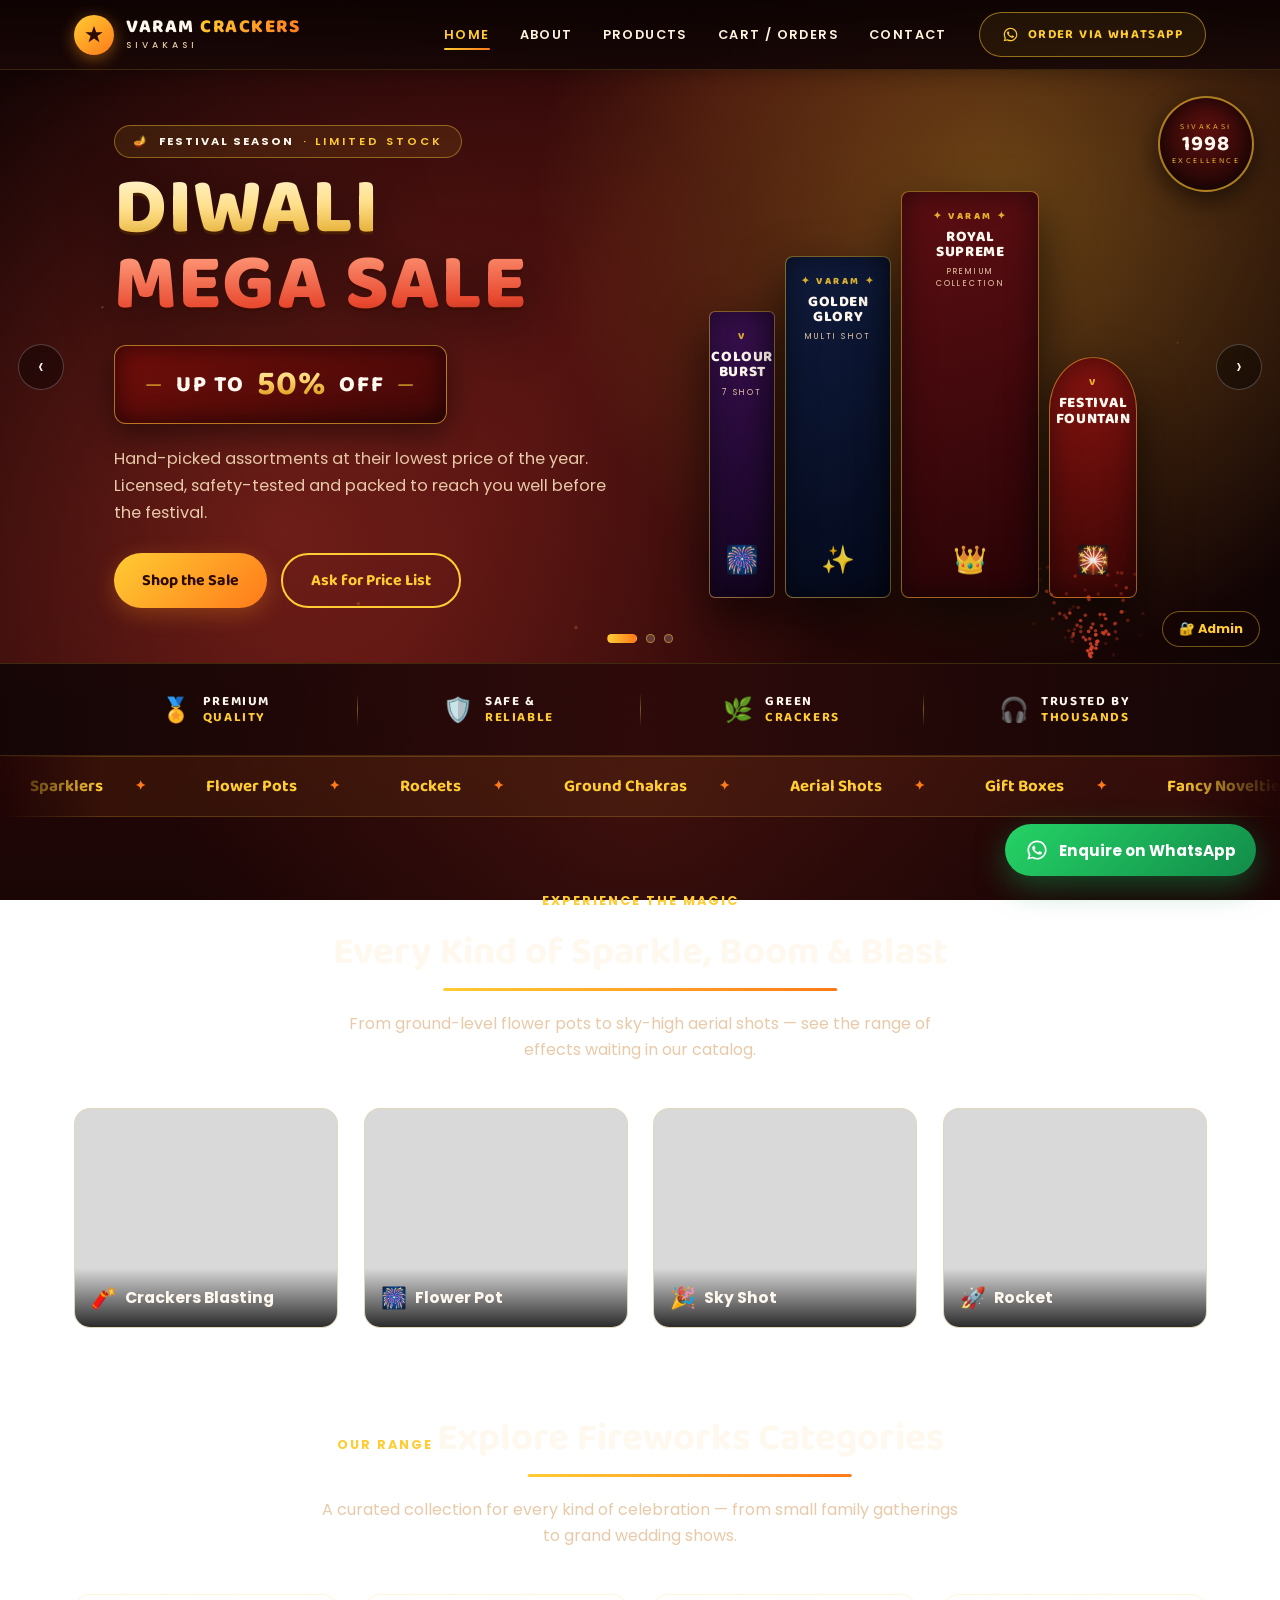
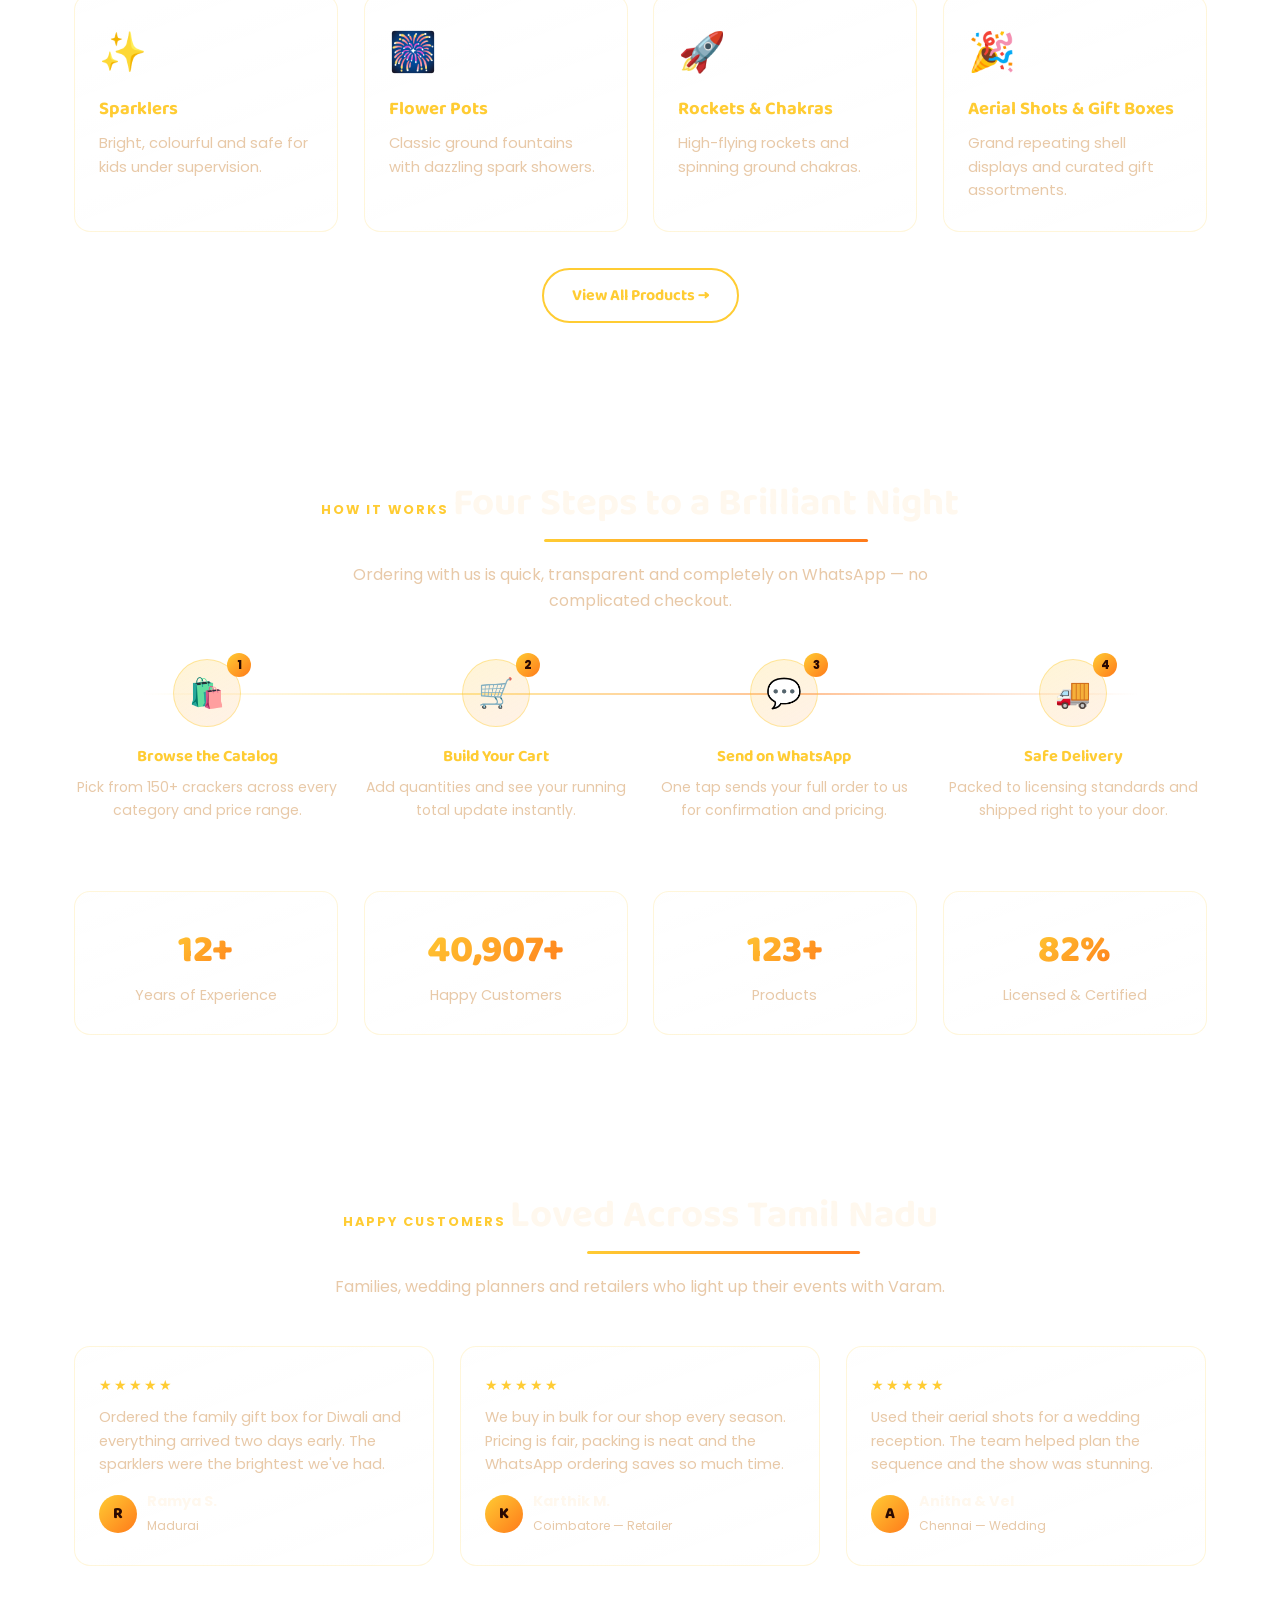
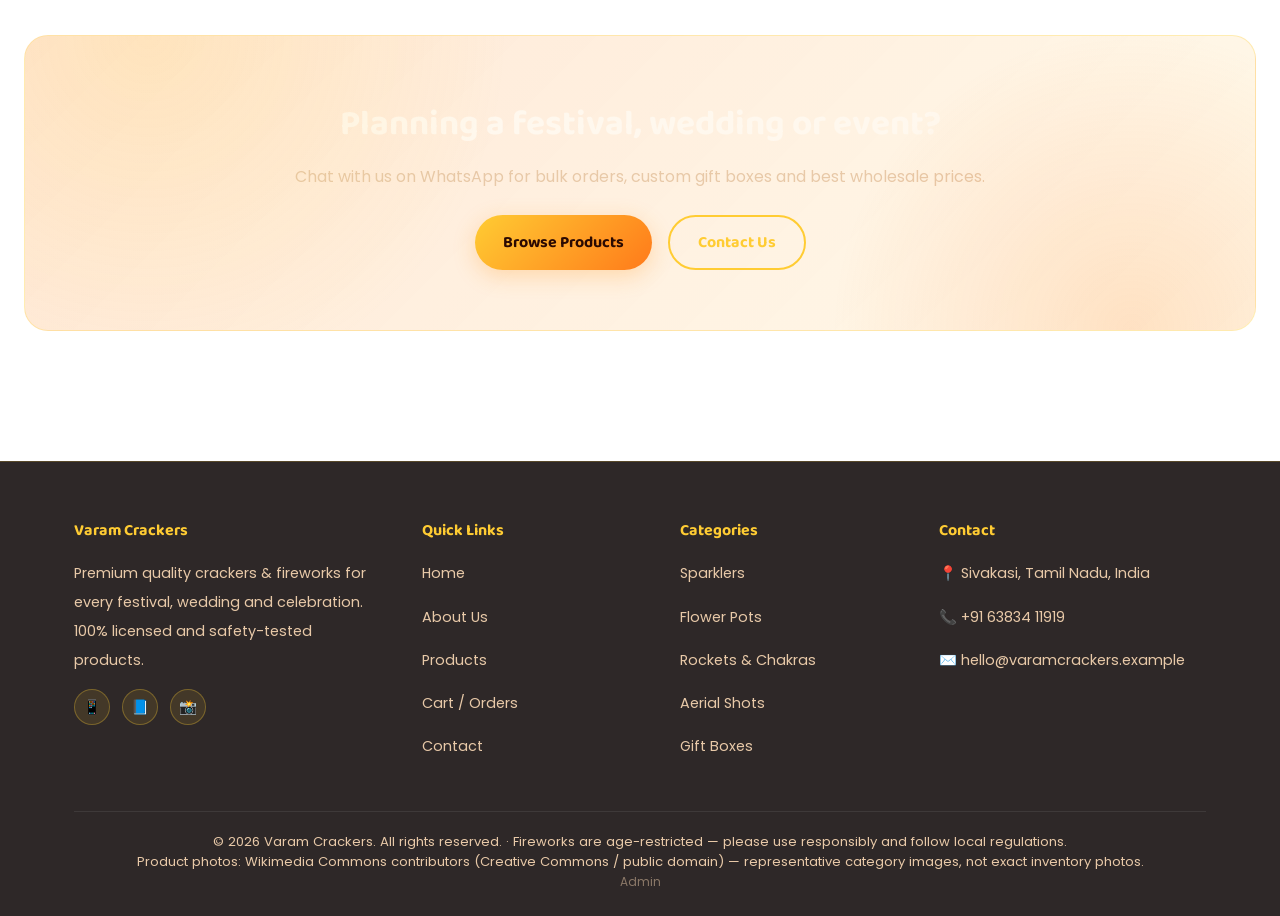
==== commit 1ebf6dee: "change number" ====
--- a/index.html
+++ b/index.html
@@ -36,7 +36,7 @@
           <p class="banner-sub">Hand-picked assortments at their lowest price of the year. Licensed, safety-tested and packed to reach you well before the festival.</p>
           <div class="banner-actions">
             <a href="products.html" class="btn btn-primary btn-pulse">Shop the Sale</a>
-            <a href="https://wa.me/916383411919?text=Hi!%20I%27d%20like%20to%20know%20about%20the%20Diwali%20offers." target="_blank" rel="noopener" class="btn btn-outline">Ask for Price List</a>
+            <a href="https://wa.me/8489351529?text=Hi!%20I%27d%20like%20to%20know%20about%20the%20Diwali%20offers." target="_blank" rel="noopener" class="btn btn-outline">Ask for Price List</a>
           </div>
         </div>
         <div class="banner-art">
@@ -129,7 +129,7 @@
           <div class="banner-plaque">Factory <strong>Direct</strong> Pricing</div>
           <p class="banner-sub">Retailers, wedding planners and corporate gifting — we quote in minutes on WhatsApp and handle the licensing paperwork and safe transport.</p>
           <div class="banner-actions">
-            <a href="https://wa.me/916383411919?text=Hi!%20I%27d%20like%20a%20bulk%2Fwholesale%20quote." target="_blank" rel="noopener" class="btn btn-primary btn-pulse">Get a Bulk Quote</a>
+            <a href="https://wa.me/8489351529?text=Hi!%20I%27d%20like%20a%20bulk%2Fwholesale%20quote." target="_blank" rel="noopener" class="btn btn-primary btn-pulse">Get a Bulk Quote</a>
             <a href="contact.html" class="btn btn-outline">Talk to Us</a>
           </div>
         </div>
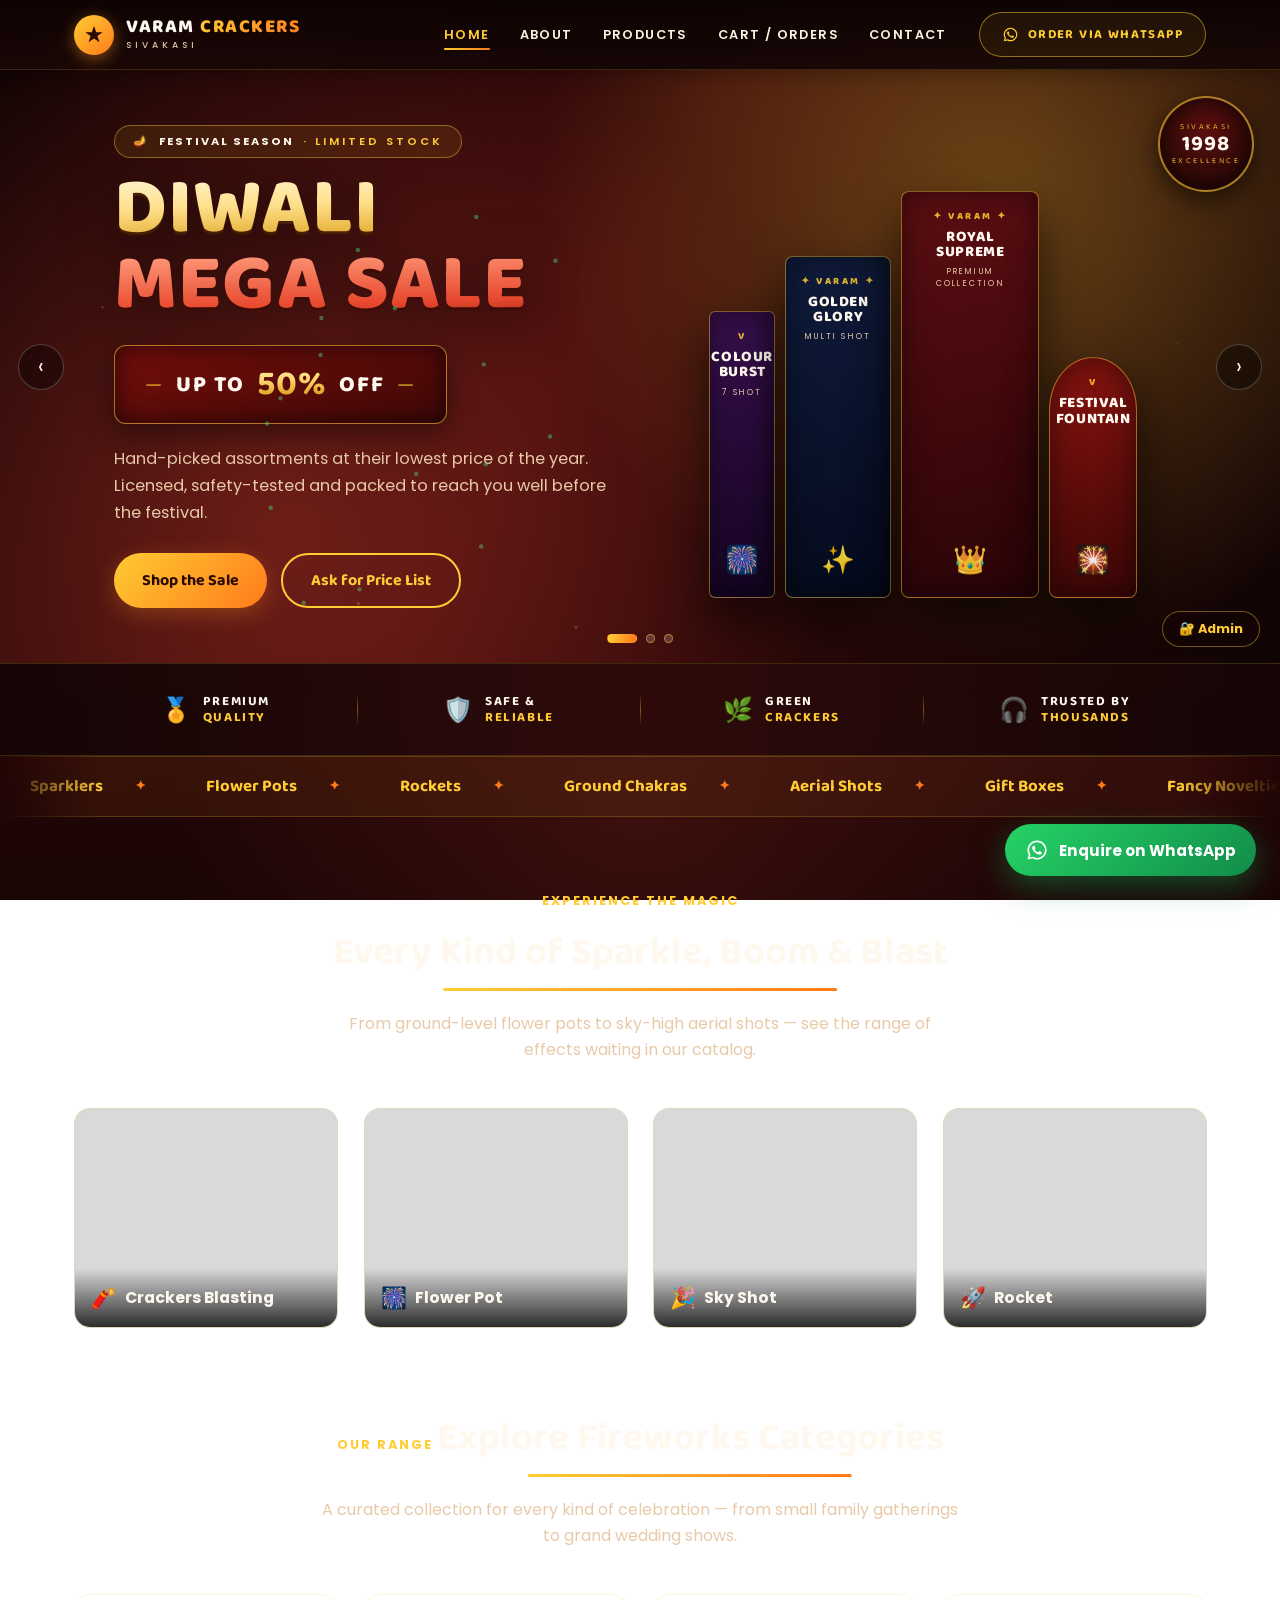
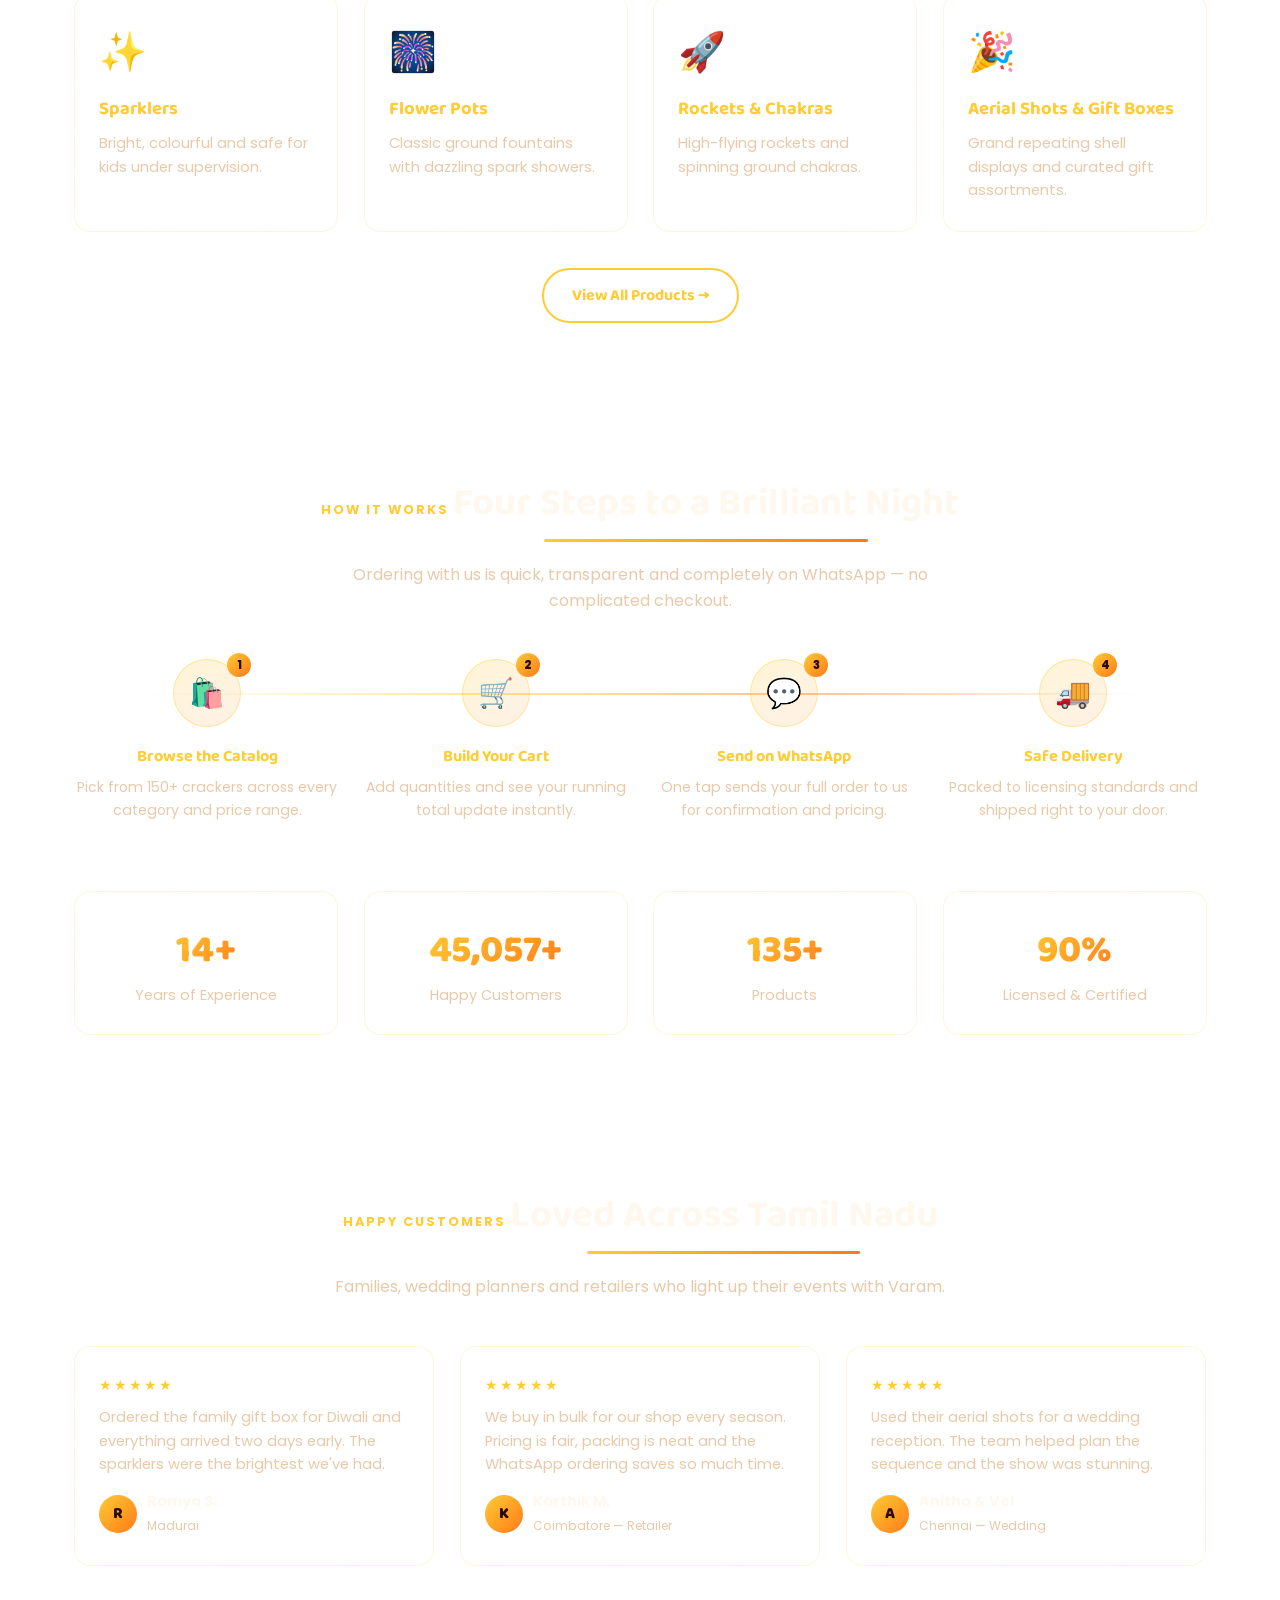
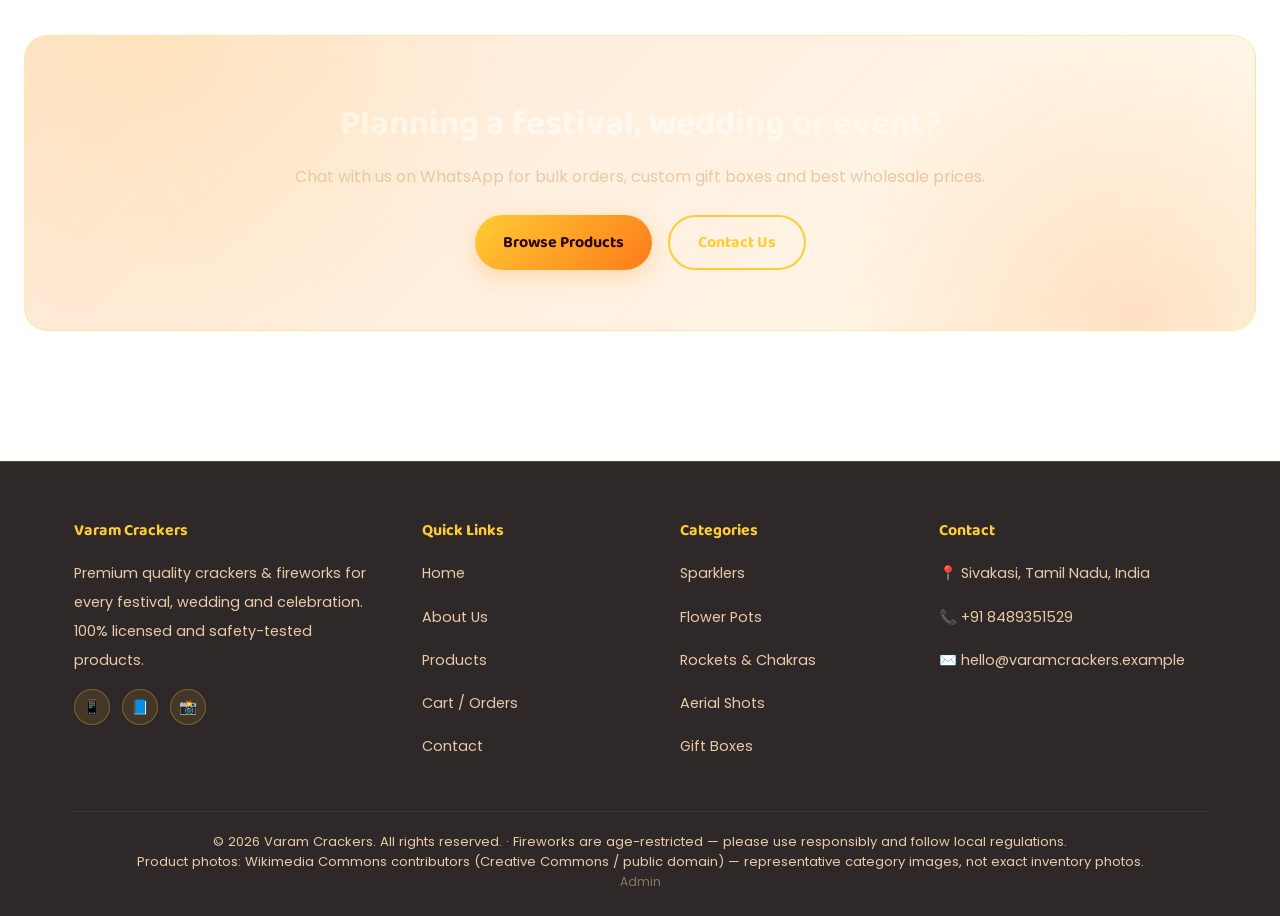
==== commit 3dd38070: "updated number" ====
--- a/index.html
+++ b/index.html
@@ -142,7 +142,7 @@
           </div>
           <div class="pbox wide">
             <span class="pb-mark">✦ VARAM ✦</span>
-            <span class="pb-name">Wedding<br>Grand</span>
+            <span class="pb-name">Wedding<br>Grand</span>    
             <span class="pb-kicker">Event Package</span>
             <span class="pb-glyph">💍</span>
           </div>
